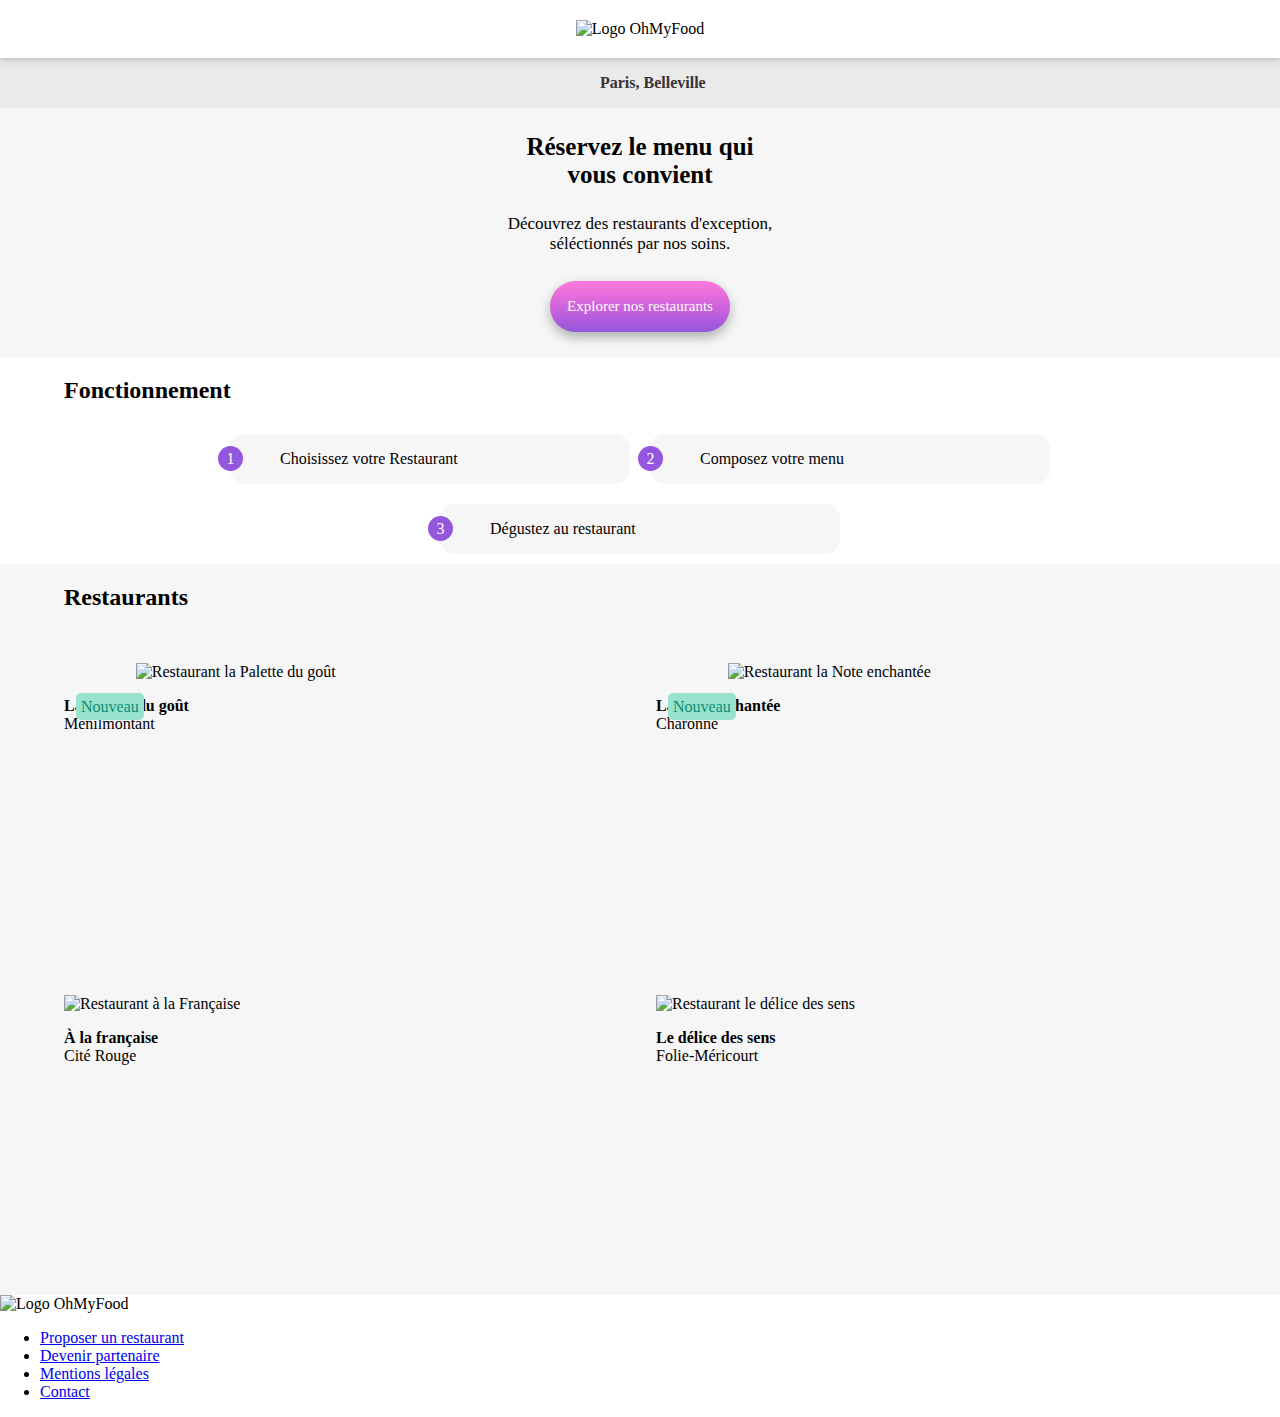
==== index.html @ 85b04865 "changed the hierarchy of the functioning and restaurants sections / changed the directions of the "s" ====
<!DOCTYPE html>
<html lang="en">
<head>
    <meta charset="UTF-8">
    <meta http-equiv="X-UA-Compatible" content="IE=edge">
    <meta name="viewport" content="width=device-width, initial-scale=1.0">
    <link rel="stylesheet" href="css/style.min.css">
    <script src="https://kit.fontawesome.com/ed84f7e821.js" crossorigin="anonymous"></script>
    <title>Accueil - OhMyFood</title>
</head>

<body>
    
    <header>
        <img src="img\logo\ohmyfood@2x.svg" alt="Logo OhMyFood">
    </header>

    <main>
         
         <div class="location">
            <i class="fas fa-map-marker-alt"></i>
            <p>Paris, Belleville</p>
         </div>

         <div class="hero">
             <h3>Réservez le menu qui<br>vous convient</h3>
             <p>Découvrez des restaurants d'exception,<br>séléctionnés par nos soins.</p>
             <button type="submit" href="#restaurants">Explorer nos restaurants</button>
         </div>

         <div class="functioning">

             <h2>Fonctionnement</h2>

             <div class="step">
                 <span class="step__number">1</span>
                 <i class="fas fa-mobile-alt"></i>
                 <p>Choisissez votre Restaurant</p>
             </div>

             <div class="step">
                 <span class="step__number">2</span>
                <i class="fas fa-list-ul"></i>
                <p>Composez votre menu</p>
             </div>

             <div class="step">
                 <span class="step__number">3</span>
                 <i class="fas fa-store"></i>
                 <p>Dégustez au restaurant</p>
             </div>

         </div>

         <div id="restaurants">

             <div class="list">
                 
                <h2>Restaurants</h2>

                <div class="card">
                    <span class="card__new">Nouveau</span>
                    <img src="img\restaurants\jay-wennington-N_Y88TWmGwA-unsplash.jpg" alt="Restaurant la Palette du goût">
                    
                    <div class="card__info">
                        <p><strong>La palette du goût</strong><br>Ménilmontant</p>
                        <i class="fas fa-heart"></i>
                    </div>
                </div>

                <div class="card">
                    <span class="card__new">Nouveau</span>
                    <img src="img\restaurants\stil-u2Lp8tXIcjw-unsplash.jpg" alt="Restaurant la Note enchantée">
                    <div class="card__info">
                        <p><strong>La note enchantée</strong><br>Charonne</p>
                        <i class="fas fa-heart"></i>
                    </div>
                </div>

                <div class="card">
                    <img src="img\restaurants\toa-heftiba-DQKerTsQwi0-unsplash.jpg" alt="Restaurant à la Française">
                    <div class="card__info">
                        <p><strong>À la française</strong><br>Cité Rouge</p>
                        <i class="fas fa-heart"></i>
                    </div>
                </div>

                <div class="card">
                    <img src="img\restaurants\louis-hansel-shotsoflouis-qNBGVyOCY8Q-unsplash.jpg" alt="Restaurant le délice des sens">
                    <div class="card__info">
                        <p><strong>Le délice des sens</strong><br>Folie-Méricourt</p>
                        <i class="fas fa-heart"></i>
                    </div>
                </div>

             </div>
         </div>

    </main>

    <footer>

        <img src="img\logo\ohmyfood@2x.svg" alt="Logo OhMyFood">
        
        <ul>
            <li><a href="#">Proposer un restaurant</a></li>
            <li><a href="#">Devenir partenaire</a></li>
            <li><a href="#">Mentions légales</a></li>
            <li><a href="#">Contact</a></li>
        </ul>

    </footer>

</body>

</html>
---- css/style.min.css ----
@font-face{font-family:roboto;src:url(fonts/roboto/Roboto-Medium.ttf)}body{margin:0}header{display:flex;align-items:center;justify-content:center;position:relative;padding:20px 0px;box-shadow:0 0 0.5rem rgba(0,0,0,0.3)}main{display:flex;flex-direction:column;align-items:center}.location{width:100%;display:flex;align-items:center;justify-content:center;color:#353535;background:#EAEAEA;font-weight:600}.location i{padding:0.8rem}.hero{width:100%;display:flex;align-items:center;justify-content:center;flex-direction:column;background:#F6F6F6}.hero h3{font-size:25px;text-align:center}.hero p{text-align:center;margin-top:0;font-size:17px}.hero button{color:white;background-image:linear-gradient(to top, #9356dc, #b35cdc, #cf64dc, #e86edb, #ff79da);border:none;padding:17px;margin:10px 0 25px 0;border-radius:50px;font-size:15px;font-family:roboto;box-shadow:0 5px 0.7rem rgba(0,0,0,0.3)}.functioning{display:flex;align-items:center;justify-content:center;flex-direction:row;flex-wrap:wrap;width:90%;max-width:1440px}.functioning h2{align-self:flex-start;width:100%}.step{position:relative;display:flex;align-items:center;background:#F6F6F6;width:90%;max-width:400px;border-radius:15px;margin:10px}.step__number{display:flex;align-items:center;justify-content:center;color:white;height:25px;width:25px;border-radius:50px;background:#9356dc;position:absolute;left:-.75rem}.step i{color:grey;padding:25px}#restaurants{display:flex;align-items:center;justify-content:center;flex-direction:column;background:#F6F6F6;width:100%}#restaurants h2{grid-column:1 / -1;align-self:flex-start}.list{display:grid;width:90%;max-width:1440px;grid-template-columns:1fr 1fr;row-gap:2rem;column-gap:2rem}.card{height:300px;width:100%}.card__new{align-self:flex-end;position:relative;top:35px;right:-.75rem;background:#99e2d0;color:#0C8E6F;padding:5px;border-radius:5px}.card img{width:100%;height:70%;object-fit:cover}
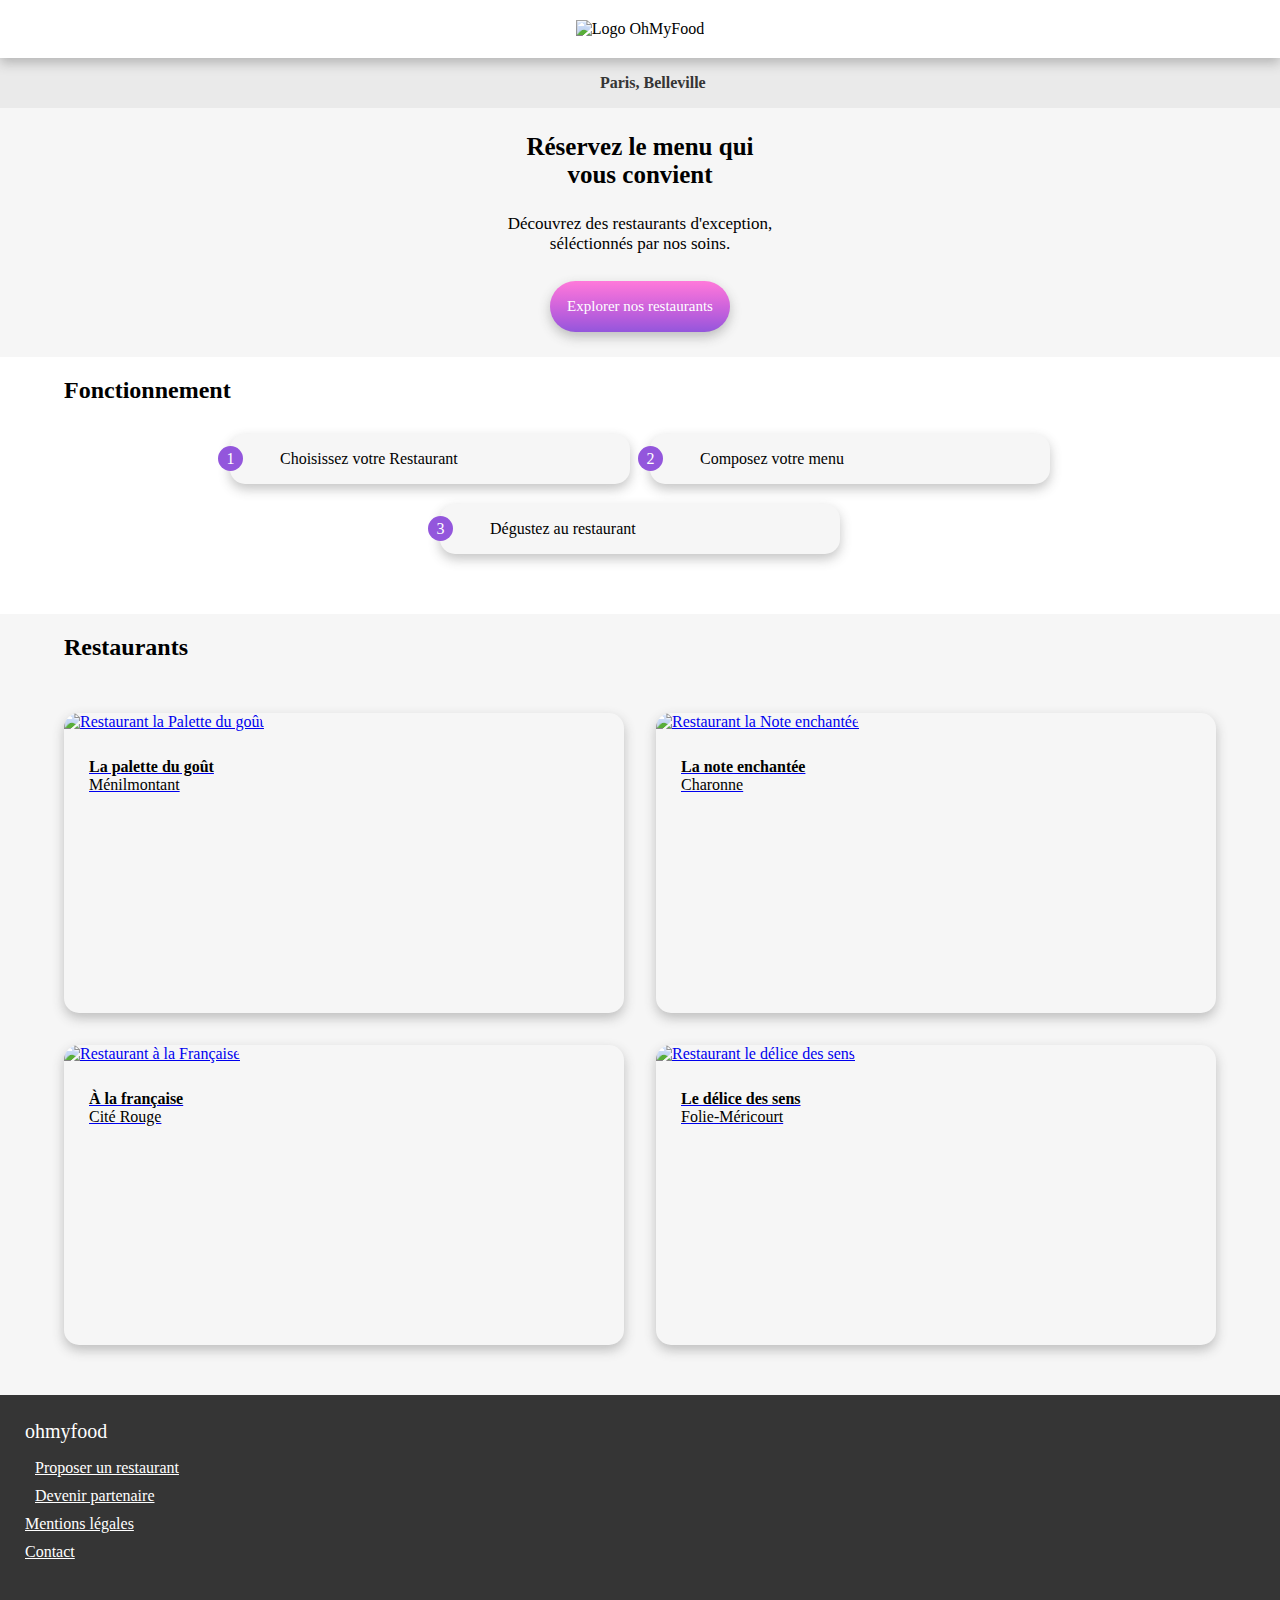
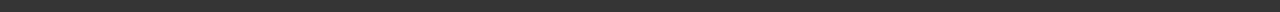
==== commit 0ae63ccf: "created the html structure for the restaurant pages and added their meal names & prices" ====
--- a/index.html
+++ b/index.html
@@ -1,10 +1,11 @@
 <!DOCTYPE html>
-<html lang="en">
+<html lang="fr">
 <head>
     <meta charset="UTF-8">
     <meta http-equiv="X-UA-Compatible" content="IE=edge">
     <meta name="viewport" content="width=device-width, initial-scale=1.0">
     <link rel="stylesheet" href="css/style.min.css">
+    <link rel="stylesheet" href="css/queries_768x0.min.css">
     <script src="https://kit.fontawesome.com/ed84f7e821.js" crossorigin="anonymous"></script>
     <title>Accueil - OhMyFood</title>
 </head>
@@ -23,14 +24,14 @@
          </div>
 
          <div class="hero">
-             <h3>Réservez le menu qui<br>vous convient</h3>
-             <p>Découvrez des restaurants d'exception,<br>séléctionnés par nos soins.</p>
+             <h3 class="hero__title">Réservez le menu qui<br>vous convient</h3>
+             <p class="hero__text">Découvrez des restaurants d'exception,<br>séléctionnés par nos soins.</p>
              <button type="submit" href="#restaurants">Explorer nos restaurants</button>
          </div>
 
          <div class="functioning">
 
-             <h2>Fonctionnement</h2>
+             <h2 class="functioning__title">Fonctionnement</h2>
 
              <div class="step">
                  <span class="step__number">1</span>
@@ -56,41 +57,49 @@
 
              <div class="list">
                  
-                <h2>Restaurants</h2>
+                <h2 class="list__title">Restaurants</h2>
 
                 <div class="card">
-                    <span class="card__new">Nouveau</span>
-                    <img src="img\restaurants\jay-wennington-N_Y88TWmGwA-unsplash.jpg" alt="Restaurant la Palette du goût">
-                    
-                    <div class="card__info">
-                        <p><strong>La palette du goût</strong><br>Ménilmontant</p>
-                        <i class="fas fa-heart"></i>
-                    </div>
+                    <a href="/restaurant_1.html">
+                        <!-- <span class="card__new">Nouveau</span> -->
+                        <img src="img\restaurants\jay-wennington-N_Y88TWmGwA-unsplash.jpg" alt="Restaurant la Palette du goût">
+                        
+                        <div class="card__info">
+                            <p><strong>La palette du goût</strong><br>Ménilmontant</p>
+                            <i class="far fa-heart"></i>
+                        </div>
+                    </a>
                 </div>
 
                 <div class="card">
-                    <span class="card__new">Nouveau</span>
-                    <img src="img\restaurants\stil-u2Lp8tXIcjw-unsplash.jpg" alt="Restaurant la Note enchantée">
-                    <div class="card__info">
-                        <p><strong>La note enchantée</strong><br>Charonne</p>
-                        <i class="fas fa-heart"></i>
-                    </div>
+                    <a href="/restaurant_2.html">
+                        <!-- <span class="card__new">Nouveau</span> -->
+                        <img src="img\restaurants\stil-u2Lp8tXIcjw-unsplash.jpg" alt="Restaurant la Note enchantée">
+                        <div class="card__info">
+                            <p><strong>La note enchantée</strong><br>Charonne</p>
+                            <i class="far fa-heart"></i>
+                        </div>
+                    </a>
                 </div>
 
                 <div class="card">
-                    <img src="img\restaurants\toa-heftiba-DQKerTsQwi0-unsplash.jpg" alt="Restaurant à la Française">
-                    <div class="card__info">
-                        <p><strong>À la française</strong><br>Cité Rouge</p>
-                        <i class="fas fa-heart"></i>
-                    </div>
+                    <a href="/restaurant_3.html">
+                        <img src="img\restaurants\toa-heftiba-DQKerTsQwi0-unsplash.jpg" alt="Restaurant à la Française">
+                        <div class="card__info">
+                            <p><strong>À la française</strong><br>Cité Rouge</p>
+                            <i class="far fa-heart"></i>
+                        </div>
+                    </a>
                 </div>
 
                 <div class="card">
-                    <img src="img\restaurants\louis-hansel-shotsoflouis-qNBGVyOCY8Q-unsplash.jpg" alt="Restaurant le délice des sens">
-                    <div class="card__info">
-                        <p><strong>Le délice des sens</strong><br>Folie-Méricourt</p>
-                        <i class="fas fa-heart"></i>
-                    </div>
+                    <a href="/restaurant_4.html">
+                        <img src="img\restaurants\louis-hansel-shotsoflouis-qNBGVyOCY8Q-unsplash.jpg" alt="Restaurant le délice des sens">
+                        <div class="card__info">
+                            <p><strong>Le délice des sens</strong><br>Folie-Méricourt</p>
+                            <i class="far fa-heart"></i>
+                        </div>
+                    </a>
                 </div>
 
              </div>
@@ -100,11 +109,11 @@
 
     <footer>
 
-        <img src="img\logo\ohmyfood@2x.svg" alt="Logo OhMyFood">
+        <span>ohmyfood</span>
         
         <ul>
-            <li><a href="#">Proposer un restaurant</a></li>
-            <li><a href="#">Devenir partenaire</a></li>
+            <li><a href="#"> <i class="fas fa-utensils"></i> Proposer un restaurant</a></li>
+            <li><a href="#"> <i class="fas fa-hands-helping"></i> Devenir partenaire</a></li>
             <li><a href="#">Mentions légales</a></li>
             <li><a href="#">Contact</a></li>
         </ul>
--- a/css/style.min.css
+++ b/css/style.min.css
@@ -1 +1 @@
-@font-face{font-family:roboto;src:url(fonts/roboto/Roboto-Medium.ttf)}body{margin:0}header{display:flex;align-items:center;justify-content:center;position:relative;padding:20px 0px;box-shadow:0 0 0.5rem rgba(0,0,0,0.3)}main{display:flex;flex-direction:column;align-items:center}.location{width:100%;display:flex;align-items:center;justify-content:center;color:#353535;background:#EAEAEA;font-weight:600}.location i{padding:0.8rem}.hero{width:100%;display:flex;align-items:center;justify-content:center;flex-direction:column;background:#F6F6F6}.hero h3{font-size:25px;text-align:center}.hero p{text-align:center;margin-top:0;font-size:17px}.hero button{color:white;background-image:linear-gradient(to top, #9356dc, #b35cdc, #cf64dc, #e86edb, #ff79da);border:none;padding:17px;margin:10px 0 25px 0;border-radius:50px;font-size:15px;font-family:roboto;box-shadow:0 5px 0.7rem rgba(0,0,0,0.3)}.functioning{display:flex;align-items:center;justify-content:center;flex-direction:row;flex-wrap:wrap;width:90%;max-width:1440px}.functioning h2{align-self:flex-start;width:100%}.step{position:relative;display:flex;align-items:center;background:#F6F6F6;width:90%;max-width:400px;border-radius:15px;margin:10px}.step__number{display:flex;align-items:center;justify-content:center;color:white;height:25px;width:25px;border-radius:50px;background:#9356dc;position:absolute;left:-.75rem}.step i{color:grey;padding:25px}#restaurants{display:flex;align-items:center;justify-content:center;flex-direction:column;background:#F6F6F6;width:100%}#restaurants h2{grid-column:1 / -1;align-self:flex-start}.list{display:grid;width:90%;max-width:1440px;grid-template-columns:1fr 1fr;row-gap:2rem;column-gap:2rem}.card{height:300px;width:100%}.card__new{align-self:flex-end;position:relative;top:35px;right:-.75rem;background:#99e2d0;color:#0C8E6F;padding:5px;border-radius:5px}.card img{width:100%;height:70%;object-fit:cover}
+@font-face{font-family:roboto;src:url(fonts/roboto/Roboto-Medium.ttf)}@font-face{font-family:Shrikhand;src:url(/fonts/Shrikhand-Regular.ttf)}body{margin:0;font-family:roboto}header{display:flex;align-items:center;justify-content:center;position:relative;padding:20px 0px;box-shadow:0 5px 0.7rem rgba(59,59,59,0.3)}main{display:flex;flex-direction:column;align-items:center}button{color:white;background-image:linear-gradient(to top, #9356dc, #b35cdc, #cf64dc, #e86edb, #ff79da);border:none;padding:17px;margin:10px 0 25px 0;border-radius:50px;font-size:15px;font-family:roboto;box-shadow:0 5px 0.7rem rgba(59,59,59,0.3)}.location{width:100%;display:flex;align-items:center;justify-content:center;color:#353535;background:#EAEAEA;font-weight:600}.location i{padding:0.8rem}.hero{width:100%;display:flex;align-items:center;justify-content:center;flex-direction:column;background:#F6F6F6}.hero__title{font-size:25px;text-align:center}.hero__text{text-align:center;margin-top:0;font-size:17px}.functioning{display:flex;align-items:center;justify-content:center;flex-direction:row;flex-wrap:wrap;width:90%;max-width:1440px;padding-bottom:50px}.functioning__title{align-self:flex-start;width:100%}.step{box-shadow:0 5px 0.7rem rgba(59,59,59,0.3);position:relative;display:flex;align-items:center;background:#F6F6F6;width:90%;max-width:400px;border-radius:15px;margin:10px}.step__number{display:flex;align-items:center;justify-content:center;color:white;height:25px;width:25px;border-radius:50px;background:#9356dc;position:absolute;left:-.75rem}.step i{color:grey;padding:25px}#restaurants{display:flex;align-items:center;justify-content:center;flex-direction:column;background:#F6F6F6;width:100%;padding-bottom:50px}.list{display:grid;width:90%;max-width:1440px;grid-template-columns:1fr 1fr;row-gap:2rem;column-gap:2rem}.list__title{grid-column:1 / -1;align-self:flex-start}.card{border-radius:15px;box-shadow:0 5px 0.7rem rgba(59,59,59,0.3);height:300px;width:100%}.card__new{align-self:flex-end;float:top;position:absolute;top:35px;background:#99e2d0;color:#0C8E6F;padding:5px;border-radius:5px}.card img{align-self:flex-start;border-radius:15px 15px 0 0;width:100%;height:70%;object-fit:cover}.card__info{color:black;padding:0 25px;display:flex;align-items:center;justify-content:center;justify-content:space-between;height:30%}.card__info i{font-size:25px}.card__info i:hover{background:#9356dc}footer{color:white;background:#353535;padding:25px}footer span{font-family:Shrikhand;font-size:20px}footer ul{list-style:none;padding:0}footer ul a{color:white;display:inline-block;margin-bottom:10px}footer ul a i{margin-right:10px}
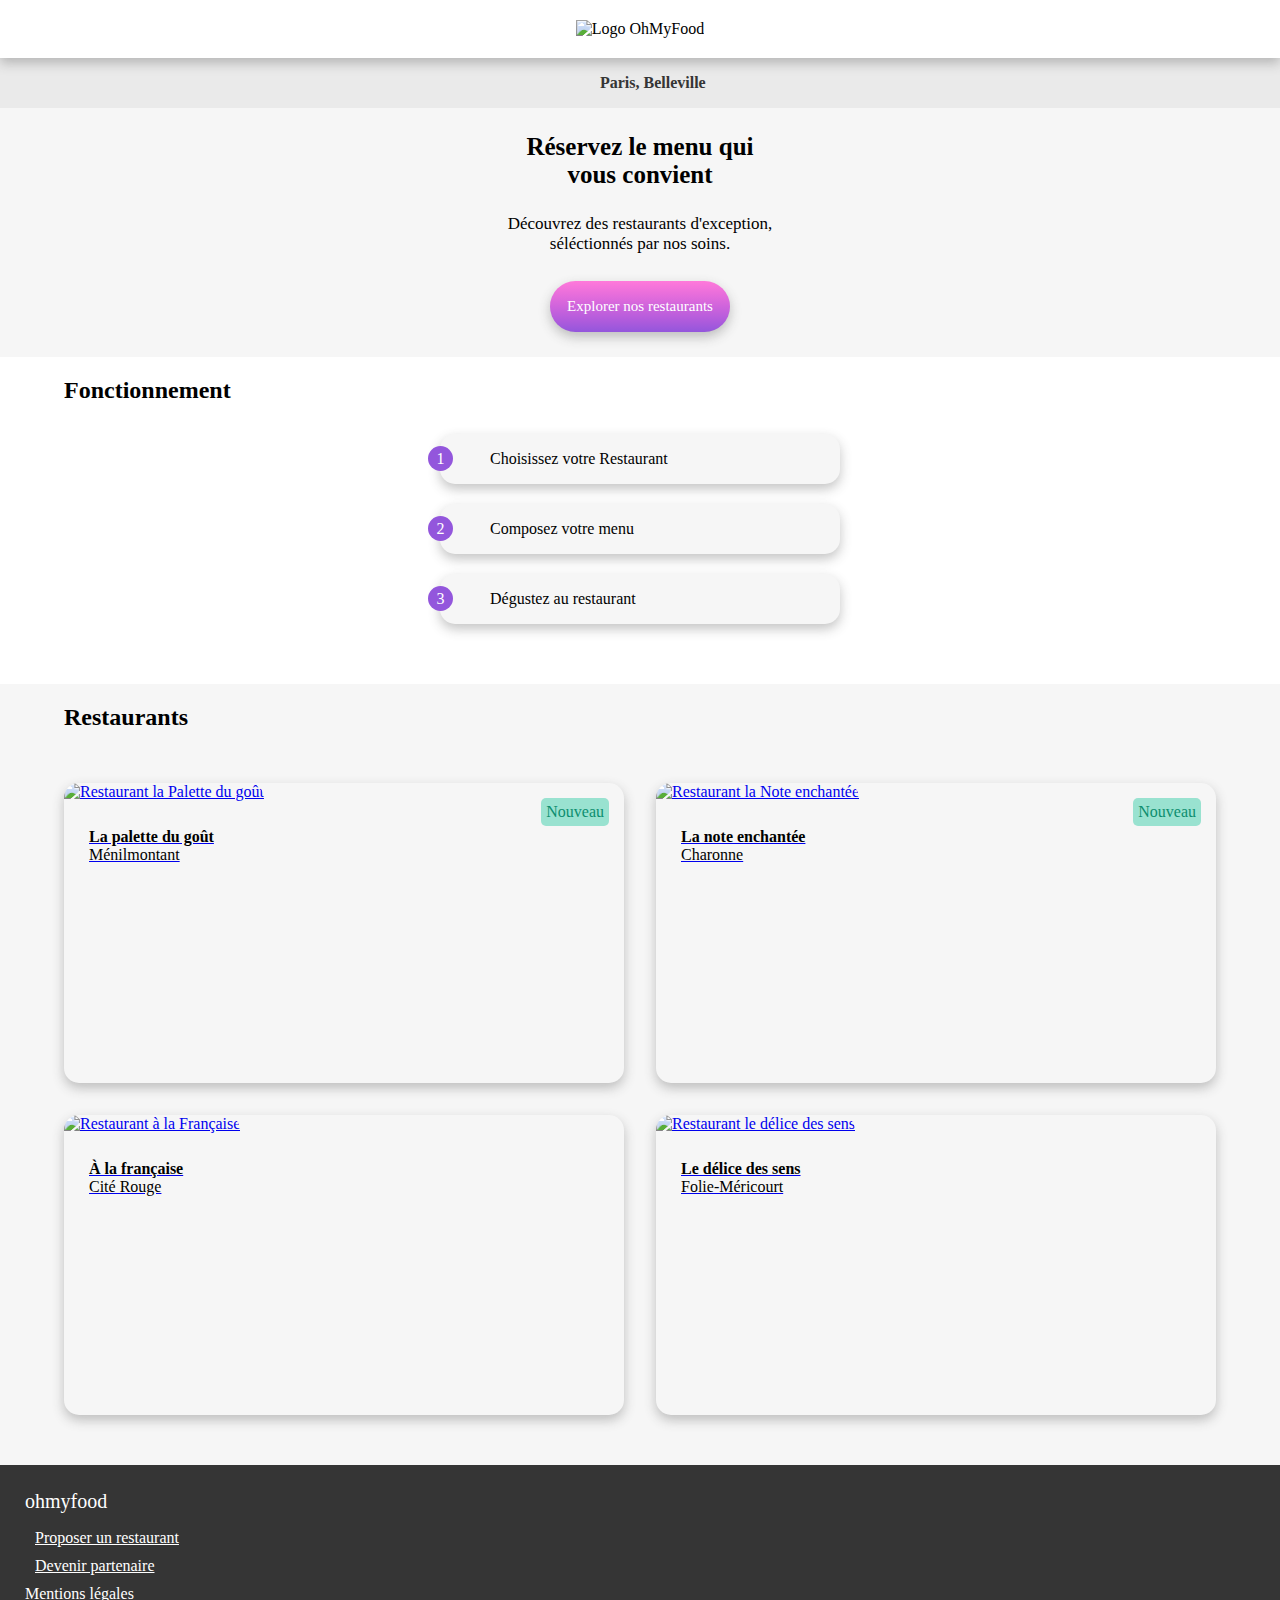
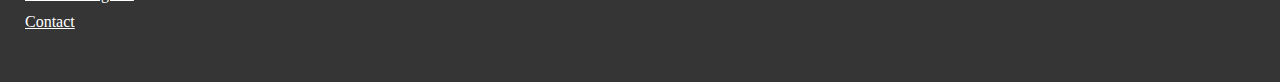
==== commit 16b51412: "added "new" labels to the restaurant cards, modified the steps of the functionning section" ====
--- a/index.html
+++ b/index.html
@@ -5,6 +5,7 @@
     <meta http-equiv="X-UA-Compatible" content="IE=edge">
     <meta name="viewport" content="width=device-width, initial-scale=1.0">
     <link rel="stylesheet" href="css/style.min.css">
+    <link rel="stylesheet" href="css/queries_1330x769.min.css">
     <link rel="stylesheet" href="css/queries_768x0.min.css">
     <script src="https://kit.fontawesome.com/ed84f7e821.js" crossorigin="anonymous"></script>
     <title>Accueil - OhMyFood</title>
@@ -33,24 +34,28 @@
 
              <h2 class="functioning__title">Fonctionnement</h2>
 
-             <div class="step">
-                 <span class="step__number">1</span>
-                 <i class="fas fa-mobile-alt"></i>
-                 <p>Choisissez votre Restaurant</p>
-             </div>
+             <div class="steps">
+             
+                <div class="step">
+                    <span class="step__number">1</span>
+                    <i class="fas fa-mobile-alt"></i>
+                    <p>Choisissez votre Restaurant</p>
+                </div>
 
-             <div class="step">
-                 <span class="step__number">2</span>
-                <i class="fas fa-list-ul"></i>
-                <p>Composez votre menu</p>
-             </div>
+                <div class="step">
+                    <span class="step__number">2</span>
+                    <i class="fas fa-list-ul"></i>
+                    <p>Composez votre menu</p>
+                </div>
 
-             <div class="step">
-                 <span class="step__number">3</span>
-                 <i class="fas fa-store"></i>
-                 <p>Dégustez au restaurant</p>
-             </div>
+                <div class="step">
+                    <span class="step__number">3</span>
+                    <i class="fas fa-store"></i>
+                    <p>Dégustez au restaurant</p>
+                </div>
 
+            </div>
+            
          </div>
 
          <div id="restaurants">
@@ -60,10 +65,9 @@
                 <h2 class="list__title">Restaurants</h2>
 
                 <div class="card">
-                    <a href="/restaurant_1.html">
-                        <!-- <span class="card__new">Nouveau</span> -->
+                    <a href="restaurant_1.html">
+                        <span class="card__new">Nouveau</span>
                         <img src="img\restaurants\jay-wennington-N_Y88TWmGwA-unsplash.jpg" alt="Restaurant la Palette du goût">
-                        
                         <div class="card__info">
                             <p><strong>La palette du goût</strong><br>Ménilmontant</p>
                             <i class="far fa-heart"></i>
@@ -72,8 +76,8 @@
                 </div>
 
                 <div class="card">
-                    <a href="/restaurant_2.html">
-                        <!-- <span class="card__new">Nouveau</span> -->
+                    <a href="restaurant_2.html">
+                        <span class="card__new">Nouveau</span>
                         <img src="img\restaurants\stil-u2Lp8tXIcjw-unsplash.jpg" alt="Restaurant la Note enchantée">
                         <div class="card__info">
                             <p><strong>La note enchantée</strong><br>Charonne</p>
@@ -83,7 +87,7 @@
                 </div>
 
                 <div class="card">
-                    <a href="/restaurant_3.html">
+                    <a href="restaurant_3.html">
                         <img src="img\restaurants\toa-heftiba-DQKerTsQwi0-unsplash.jpg" alt="Restaurant à la Française">
                         <div class="card__info">
                             <p><strong>À la française</strong><br>Cité Rouge</p>
@@ -93,7 +97,7 @@
                 </div>
 
                 <div class="card">
-                    <a href="/restaurant_4.html">
+                    <a href="restaurant_4.html">
                         <img src="img\restaurants\louis-hansel-shotsoflouis-qNBGVyOCY8Q-unsplash.jpg" alt="Restaurant le délice des sens">
                         <div class="card__info">
                             <p><strong>Le délice des sens</strong><br>Folie-Méricourt</p>
--- a/css/style.min.css
+++ b/css/style.min.css
@@ -1 +1 @@
-@font-face{font-family:roboto;src:url(fonts/roboto/Roboto-Medium.ttf)}@font-face{font-family:Shrikhand;src:url(/fonts/Shrikhand-Regular.ttf)}body{margin:0;font-family:roboto}header{display:flex;align-items:center;justify-content:center;position:relative;padding:20px 0px;box-shadow:0 5px 0.7rem rgba(59,59,59,0.3)}main{display:flex;flex-direction:column;align-items:center}button{color:white;background-image:linear-gradient(to top, #9356dc, #b35cdc, #cf64dc, #e86edb, #ff79da);border:none;padding:17px;margin:10px 0 25px 0;border-radius:50px;font-size:15px;font-family:roboto;box-shadow:0 5px 0.7rem rgba(59,59,59,0.3)}.location{width:100%;display:flex;align-items:center;justify-content:center;color:#353535;background:#EAEAEA;font-weight:600}.location i{padding:0.8rem}.hero{width:100%;display:flex;align-items:center;justify-content:center;flex-direction:column;background:#F6F6F6}.hero__title{font-size:25px;text-align:center}.hero__text{text-align:center;margin-top:0;font-size:17px}.functioning{display:flex;align-items:center;justify-content:center;flex-direction:row;flex-wrap:wrap;width:90%;max-width:1440px;padding-bottom:50px}.functioning__title{align-self:flex-start;width:100%}.step{box-shadow:0 5px 0.7rem rgba(59,59,59,0.3);position:relative;display:flex;align-items:center;background:#F6F6F6;width:90%;max-width:400px;border-radius:15px;margin:10px}.step__number{display:flex;align-items:center;justify-content:center;color:white;height:25px;width:25px;border-radius:50px;background:#9356dc;position:absolute;left:-.75rem}.step i{color:grey;padding:25px}#restaurants{display:flex;align-items:center;justify-content:center;flex-direction:column;background:#F6F6F6;width:100%;padding-bottom:50px}.list{display:grid;width:90%;max-width:1440px;grid-template-columns:1fr 1fr;row-gap:2rem;column-gap:2rem}.list__title{grid-column:1 / -1;align-self:flex-start}.card{border-radius:15px;box-shadow:0 5px 0.7rem rgba(59,59,59,0.3);height:300px;width:100%}.card__new{align-self:flex-end;float:top;position:absolute;top:35px;background:#99e2d0;color:#0C8E6F;padding:5px;border-radius:5px}.card img{align-self:flex-start;border-radius:15px 15px 0 0;width:100%;height:70%;object-fit:cover}.card__info{color:black;padding:0 25px;display:flex;align-items:center;justify-content:center;justify-content:space-between;height:30%}.card__info i{font-size:25px}.card__info i:hover{background:#9356dc}footer{color:white;background:#353535;padding:25px}footer span{font-family:Shrikhand;font-size:20px}footer ul{list-style:none;padding:0}footer ul a{color:white;display:inline-block;margin-bottom:10px}footer ul a i{margin-right:10px}
+@font-face{font-family:roboto;src:url(fonts/roboto/Roboto-Medium.ttf)}@font-face{font-family:Shrikhand;src:url(/fonts/Shrikhand-Regular.ttf)}body{margin:0;font-family:roboto}header{display:flex;align-items:center;justify-content:center;position:relative;padding:20px 0px;box-shadow:0 5px 0.7rem rgba(59,59,59,0.3)}.return_home_icon{color:black;font-size:larger;position:absolute;left:2rem}main{display:flex;flex-direction:column;align-items:center}button{color:white;background-image:linear-gradient(to top, #9356dc, #b35cdc, #cf64dc, #e86edb, #ff79da);border:none;padding:17px;margin:10px 0 25px 0;border-radius:50px;font-size:15px;font-family:roboto;box-shadow:0 5px 0.7rem rgba(59,59,59,0.3);cursor:pointer}.location{width:100%;display:flex;align-items:center;justify-content:center;color:#353535;background:#EAEAEA;font-weight:600}.location i{padding:0.8rem}.hero{width:100%;display:flex;align-items:center;justify-content:center;flex-direction:column;background:#F6F6F6}.hero__title{font-size:25px;text-align:center}.hero__text{text-align:center;margin-top:0;font-size:17px}.functioning{display:flex;align-items:center;justify-content:center;flex-direction:column;width:90%;max-width:1440px}.functioning__title{align-self:flex-start;max-width:100%}.steps{display:flex;align-items:center;justify-content:center;flex-direction:row;width:100%;padding-bottom:50px}.step{box-shadow:0 5px 0.7rem rgba(59,59,59,0.3);position:relative;display:flex;align-items:center;background:#F6F6F6;width:100%;max-width:400px;border-radius:15px;margin:10px}.step__number{display:flex;align-items:center;justify-content:center;color:white;height:25px;width:25px;border-radius:50px;background:#9356dc;position:absolute;left:-.75rem}.step i{color:grey;padding:25px}#restaurants{display:flex;align-items:center;justify-content:center;flex-direction:column;background:#F6F6F6;width:100%;padding-bottom:50px}.list{display:grid;width:90%;max-width:1440px;grid-template-columns:1fr 1fr;row-gap:2rem;column-gap:2rem}.list__title{grid-column:1 / -1;align-self:flex-start}.card{position:relative;border-radius:15px;box-shadow:0 5px 0.7rem rgba(59,59,59,0.3);height:300px;width:100%}.card__new{position:absolute;top:15px;right:15px;background:#99e2d0;color:#0C8E6F;padding:5px;border-radius:5px}.card img{align-self:flex-start;border-radius:15px 15px 0 0;width:100%;height:70%;object-fit:cover}.card__info{color:black;padding:0 25px;display:flex;align-items:center;justify-content:center;justify-content:space-between;height:30%}.card__info i{font-size:25px}.card__info i:hover{background:#9356dc}footer{color:white;background:#353535;padding:25px}footer span{font-family:Shrikhand;font-size:20px}footer ul{list-style:none;padding:0}footer ul a{color:white;display:inline-block;margin-bottom:10px}footer ul a i{margin-right:10px}.r_image{width:100%;max-height:32rem;object-fit:cover}.menu{width:100%;max-width:1440px;margin-top:-4rem;background:#F6F6F6;border-radius:50px 50px 0 0}.menu__title{display:flex;align-items:center;justify-content:space-between;padding:10px 30px;font-size:18px;font-family:Shrikhand}.menu__title i{font-size:30px}.menu__button{display:flex;align-items:center;justify-content:center;padding:50px}.sub{display:grid;grid-template-columns:repeat(3, 1fr)}.sub__submenu{overflow:hidden}.sub__submenu__title{display:flex;flex-direction:column;text-transform:uppercase;margin-left:25px}.sub__submenu__title::after{content:"";width:50px;height:4px;background-color:#99e2d0;position:relative;top:4px}.meal{box-shadow:0 5px 0.7rem rgba(59,59,59,0.3);border-radius:10px;display:flex;justify-content:space-between;padding:20px 25px;margin:25px;max-width:100%;background:white}.meal__name{white-space:nowrap;text-overflow:ellipsis;overflow:hidden}.meal__price{align-self:flex-end;font-weight:500}
--- a/css/queries_1330x769.min.css
+++ b/css/queries_1330x769.min.css
@@ -0,0 +1 @@
+@media screen and (max-width: 1330px){.sub{grid-template-columns:1fr}.steps{flex-direction:column}}
--- a/css/queries_768x0.min.css
+++ b/css/queries_768x0.min.css
@@ -0,0 +1 @@
+@media screen and (max-width: 768px){.list{grid-template-columns:1fr}.sub__submenu__title{margin-left:10px}.meal{margin:25px 10px}.menu__button{padding:15px}}
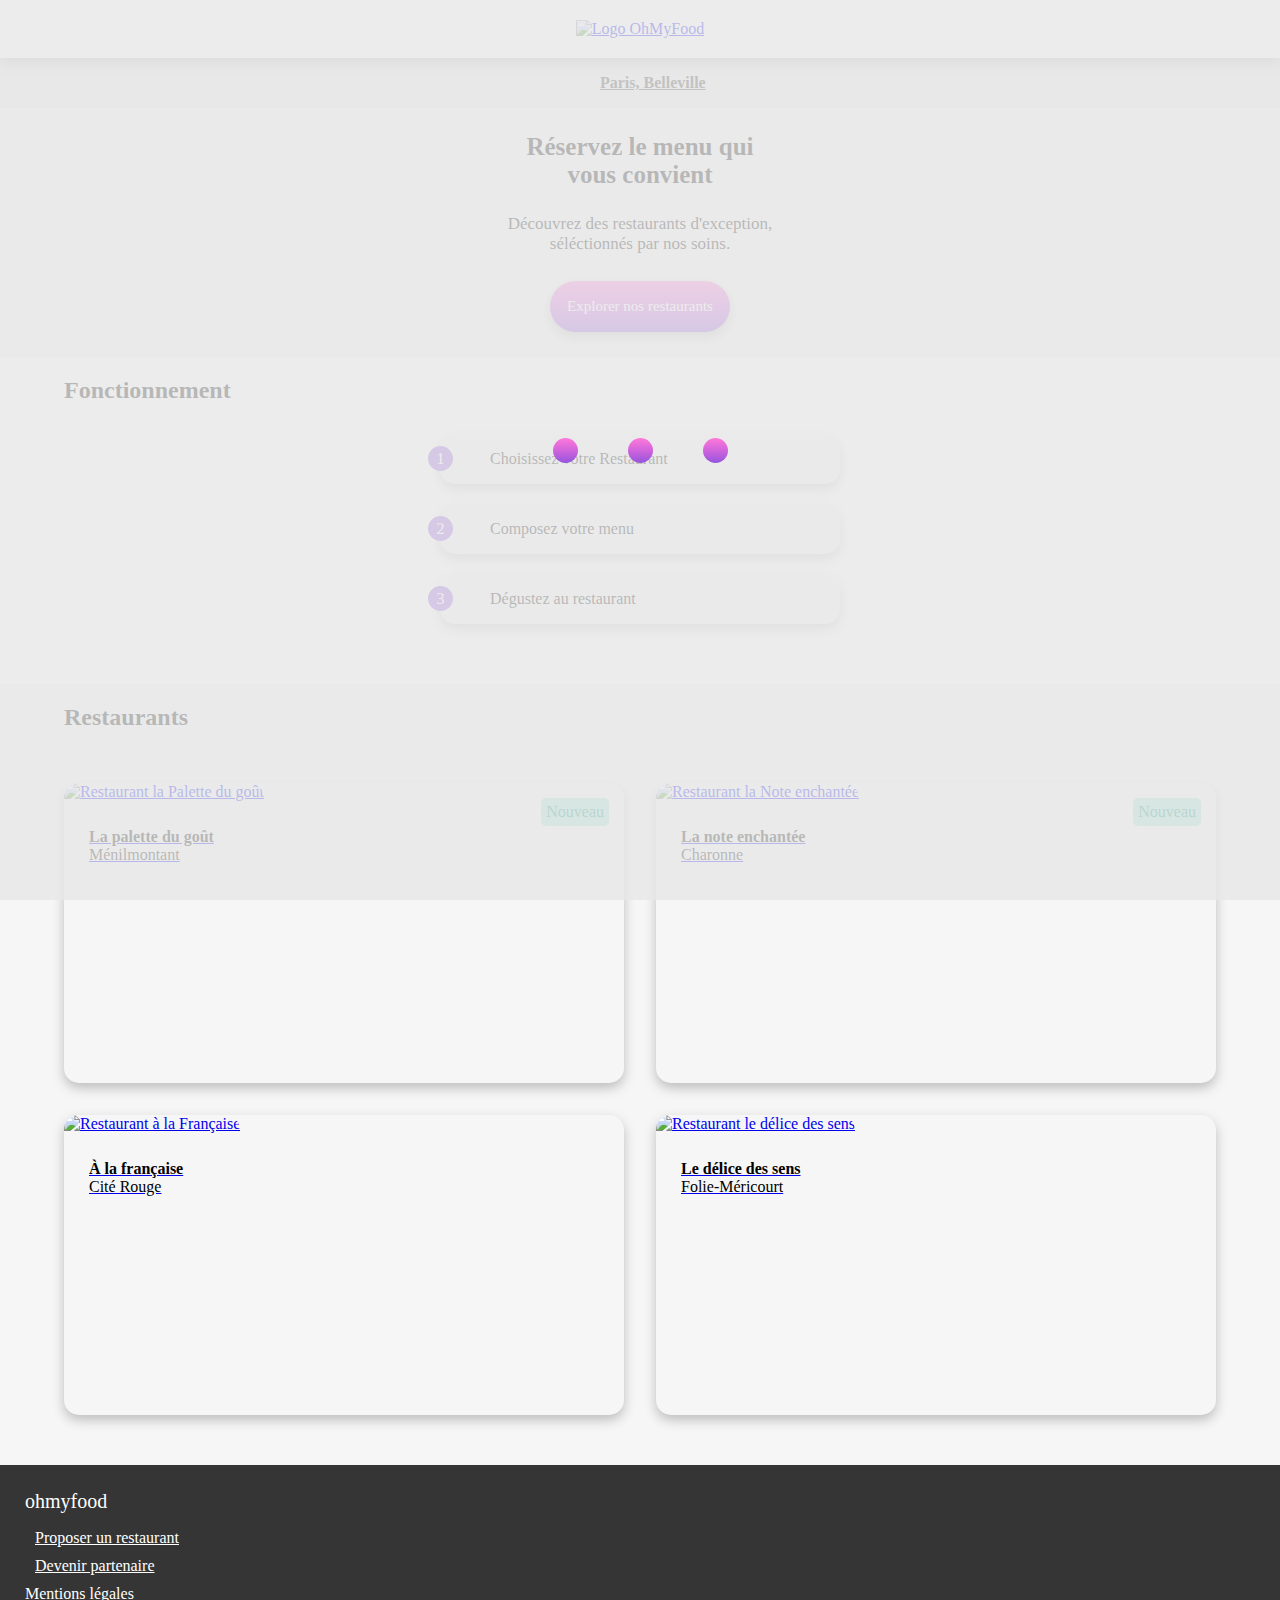
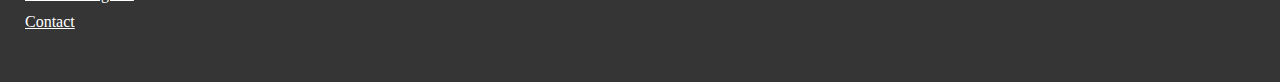
==== commit 395c5a8a: "did the loader animation" ====
--- a/index.html
+++ b/index.html
@@ -11,17 +11,25 @@
     <title>Accueil - OhMyFood</title>
 </head>
 
-<body>
+<body class="body_index">
     
+    <div class="loader">
+        <div class="loader__dot delay-0"></div>
+        <div class="loader__dot delay-3"></div>
+        <div class="loader__dot delay-6"></div>
+    </div>
     <header>
-        <img src="img\logo\ohmyfood@2x.svg" alt="Logo OhMyFood">
+        <a class="return_home_icon" href="index.html"> <i class="fas fa-arrow-left"></i> </a>
+        <a href="#"><img src="img\logo\ohmyfood@2x.svg" alt="Logo OhMyFood"></a>
     </header>
 
     <main>
          
          <div class="location">
-            <i class="fas fa-map-marker-alt"></i>
-            <p>Paris, Belleville</p>
+             <a href="#restaurants">
+                <i class="fas fa-map-marker-alt"></i>
+                <p>Paris, Belleville</p>
+            </a>
          </div>
 
          <div class="hero">
@@ -55,7 +63,7 @@
                 </div>
 
             </div>
-            
+
          </div>
 
          <div id="restaurants">
@@ -70,7 +78,9 @@
                         <img src="img\restaurants\jay-wennington-N_Y88TWmGwA-unsplash.jpg" alt="Restaurant la Palette du goût">
                         <div class="card__info">
                             <p><strong>La palette du goût</strong><br>Ménilmontant</p>
-                            <i class="far fa-heart"></i>
+                            <i class="far fa-heart heart_one"></i>
+                            <i class="fas fa-heart heart_two"></i>
+
                         </div>
                     </a>
                 </div>
@@ -81,7 +91,8 @@
                         <img src="img\restaurants\stil-u2Lp8tXIcjw-unsplash.jpg" alt="Restaurant la Note enchantée">
                         <div class="card__info">
                             <p><strong>La note enchantée</strong><br>Charonne</p>
-                            <i class="far fa-heart"></i>
+                            <i class="far fa-heart heart_one"></i>
+                            <i class="fas fa-heart heart_two"></i>
                         </div>
                     </a>
                 </div>
@@ -91,7 +102,8 @@
                         <img src="img\restaurants\toa-heftiba-DQKerTsQwi0-unsplash.jpg" alt="Restaurant à la Française">
                         <div class="card__info">
                             <p><strong>À la française</strong><br>Cité Rouge</p>
-                            <i class="far fa-heart"></i>
+                            <i class="far fa-heart heart_one"></i>
+                            <i class="fas fa-heart heart_two"></i>
                         </div>
                     </a>
                 </div>
@@ -101,7 +113,8 @@
                         <img src="img\restaurants\louis-hansel-shotsoflouis-qNBGVyOCY8Q-unsplash.jpg" alt="Restaurant le délice des sens">
                         <div class="card__info">
                             <p><strong>Le délice des sens</strong><br>Folie-Méricourt</p>
-                            <i class="far fa-heart"></i>
+                            <i class="far fa-heart heart_one"></i>
+                            <i class="fas fa-heart heart_two"></i>
                         </div>
                     </a>
                 </div>
@@ -113,14 +126,17 @@
 
     <footer>
 
-        <span>ohmyfood</span>
-        
-        <ul>
-            <li><a href="#"> <i class="fas fa-utensils"></i> Proposer un restaurant</a></li>
-            <li><a href="#"> <i class="fas fa-hands-helping"></i> Devenir partenaire</a></li>
-            <li><a href="#">Mentions légales</a></li>
-            <li><a href="#">Contact</a></li>
-        </ul>
+        <div class="footer_container">
+            
+            <span>ohmyfood</span>
+            
+            <ul>
+                <li><a href="#"> <i class="fas fa-utensils"></i> Proposer un restaurant</a></li>
+                <li><a href="#"> <i class="fas fa-hands-helping"></i> Devenir partenaire</a></li>
+                <li><a href="#">Mentions légales</a></li>
+                <li><a href="#">Contact</a></li>
+            </ul>
+        </div>
 
     </footer>
 
--- a/css/style.min.css
+++ b/css/style.min.css
@@ -1 +1 @@
-@font-face{font-family:roboto;src:url(fonts/roboto/Roboto-Medium.ttf)}@font-face{font-family:Shrikhand;src:url(/fonts/Shrikhand-Regular.ttf)}body{margin:0;font-family:roboto}header{display:flex;align-items:center;justify-content:center;position:relative;padding:20px 0px;box-shadow:0 5px 0.7rem rgba(59,59,59,0.3)}.return_home_icon{color:black;font-size:larger;position:absolute;left:2rem}main{display:flex;flex-direction:column;align-items:center}button{color:white;background-image:linear-gradient(to top, #9356dc, #b35cdc, #cf64dc, #e86edb, #ff79da);border:none;padding:17px;margin:10px 0 25px 0;border-radius:50px;font-size:15px;font-family:roboto;box-shadow:0 5px 0.7rem rgba(59,59,59,0.3);cursor:pointer}.location{width:100%;display:flex;align-items:center;justify-content:center;color:#353535;background:#EAEAEA;font-weight:600}.location i{padding:0.8rem}.hero{width:100%;display:flex;align-items:center;justify-content:center;flex-direction:column;background:#F6F6F6}.hero__title{font-size:25px;text-align:center}.hero__text{text-align:center;margin-top:0;font-size:17px}.functioning{display:flex;align-items:center;justify-content:center;flex-direction:column;width:90%;max-width:1440px}.functioning__title{align-self:flex-start;max-width:100%}.steps{display:flex;align-items:center;justify-content:center;flex-direction:row;width:100%;padding-bottom:50px}.step{box-shadow:0 5px 0.7rem rgba(59,59,59,0.3);position:relative;display:flex;align-items:center;background:#F6F6F6;width:100%;max-width:400px;border-radius:15px;margin:10px}.step__number{display:flex;align-items:center;justify-content:center;color:white;height:25px;width:25px;border-radius:50px;background:#9356dc;position:absolute;left:-.75rem}.step i{color:grey;padding:25px}#restaurants{display:flex;align-items:center;justify-content:center;flex-direction:column;background:#F6F6F6;width:100%;padding-bottom:50px}.list{display:grid;width:90%;max-width:1440px;grid-template-columns:1fr 1fr;row-gap:2rem;column-gap:2rem}.list__title{grid-column:1 / -1;align-self:flex-start}.card{position:relative;border-radius:15px;box-shadow:0 5px 0.7rem rgba(59,59,59,0.3);height:300px;width:100%}.card__new{position:absolute;top:15px;right:15px;background:#99e2d0;color:#0C8E6F;padding:5px;border-radius:5px}.card img{align-self:flex-start;border-radius:15px 15px 0 0;width:100%;height:70%;object-fit:cover}.card__info{color:black;padding:0 25px;display:flex;align-items:center;justify-content:center;justify-content:space-between;height:30%}.card__info i{font-size:25px}.card__info i:hover{background:#9356dc}footer{color:white;background:#353535;padding:25px}footer span{font-family:Shrikhand;font-size:20px}footer ul{list-style:none;padding:0}footer ul a{color:white;display:inline-block;margin-bottom:10px}footer ul a i{margin-right:10px}.r_image{width:100%;max-height:32rem;object-fit:cover}.menu{width:100%;max-width:1440px;margin-top:-4rem;background:#F6F6F6;border-radius:50px 50px 0 0}.menu__title{display:flex;align-items:center;justify-content:space-between;padding:10px 30px;font-size:18px;font-family:Shrikhand}.menu__title i{font-size:30px}.menu__button{display:flex;align-items:center;justify-content:center;padding:50px}.sub{display:grid;grid-template-columns:repeat(3, 1fr)}.sub__submenu{overflow:hidden}.sub__submenu__title{display:flex;flex-direction:column;text-transform:uppercase;margin-left:25px}.sub__submenu__title::after{content:"";width:50px;height:4px;background-color:#99e2d0;position:relative;top:4px}.meal{box-shadow:0 5px 0.7rem rgba(59,59,59,0.3);border-radius:10px;display:flex;justify-content:space-between;padding:20px 25px;margin:25px;max-width:100%;background:white}.meal__name{white-space:nowrap;text-overflow:ellipsis;overflow:hidden}.meal__price{align-self:flex-end;font-weight:500}
+@font-face{font-family:roboto;src:url(fonts/roboto/Roboto-Medium.ttf)}@font-face{font-family:Shrikhand;src:url(/fonts/Shrikhand-Regular.ttf)}@keyframes shadow-drop-2-center{0%{transform:translateZ(0);box-shadow:0 0 0 0 transparent}100%{transform:translateZ(50px);box-shadow:0 0 20px 0px rgba(0,0,0,0.35)}}@keyframes heart_two{0%{opacity:0}100%{opacity:1;transform:scale(1.1)}}@keyframes confirmation{0%{width:80px;margin-right:-80px}100%{width:80px;margin-right:-25px;visibility:visible}}@keyframes loading{0%{filter:opacity(1)}99%{filter:opacity(1)}100%{filter:opacity(0)}}@keyframes dots{50%{margin-bottom:100px}}.loader{z-index:1;background:rgba(231,231,231,0.794);animation:loading 2s forwards linear;width:100%;height:100%;position:absolute;display:flex;align-items:center;justify-content:center}.loader__dot{background-image:linear-gradient(to top, #9356dc, #b35cdc, #cf64dc, #e86edb, #ff79da);width:25px;height:25px;margin:25px;border-radius:100%;animation:dots 1s forwards ease-in-out infinite;animation-delay:1s}body{margin:0;font-family:roboto}header{display:flex;align-items:center;justify-content:center;position:relative;padding:20px 0px;box-shadow:0 5px 0.7rem rgba(59,59,59,0.3)}.return_home_icon{color:black;font-size:larger;position:absolute;left:2rem}main{display:flex;flex-direction:column;align-items:center}button{color:white;background-image:linear-gradient(to top, #9356dc, #b35cdc, #cf64dc, #e86edb, #ff79da);border:none;padding:17px;margin:10px 0 25px 0;border-radius:50px;font-size:15px;font-family:roboto;box-shadow:0 5px 0.7rem rgba(59,59,59,0.3);cursor:pointer}button:hover{animation:shadow-drop-2-center 200ms cubic-bezier(0.25, 0.46, 0.45, 0.94) both}.location{width:100%}.location a{display:flex;align-items:center;justify-content:center;color:#353535;background:#EAEAEA;font-weight:600}.location i{padding:0.8rem}.hero{width:100%;display:flex;align-items:center;justify-content:center;flex-direction:column;background:#F6F6F6}.hero__title{font-size:25px;text-align:center}.hero__text{text-align:center;margin-top:0;font-size:17px}.functioning{display:flex;align-items:center;justify-content:center;flex-direction:column;width:90%;max-width:1440px}.functioning__title{align-self:flex-start;max-width:100%}.steps{display:flex;align-items:center;justify-content:center;flex-direction:row;width:100%;padding-bottom:50px}.step{box-shadow:0 5px 0.7rem rgba(59,59,59,0.3);position:relative;display:flex;align-items:center;background:#F6F6F6;width:100%;max-width:400px;border-radius:15px;margin:10px}.step__number{display:flex;align-items:center;justify-content:center;color:white;height:25px;width:25px;border-radius:50px;background:#9356dc;position:absolute;left:-.75rem}.step i{color:grey;padding:25px}#restaurants{display:flex;align-items:center;justify-content:center;flex-direction:column;background:#F6F6F6;width:100%;padding-bottom:50px}.list{display:grid;width:90%;max-width:1440px;grid-template-columns:1fr 1fr;row-gap:2rem;column-gap:2rem}.list__title{grid-column:1 / -1;align-self:flex-start}.card{position:relative;border-radius:15px;box-shadow:0 5px 0.7rem rgba(59,59,59,0.3);height:300px;width:100%}.card__new{position:absolute;top:15px;right:15px;background:#99e2d0;color:#0C8E6F;padding:5px;border-radius:5px}.card img{align-self:flex-start;border-radius:15px 15px 0 0;width:100%;height:210px;object-fit:cover}.card__info{color:black;padding:0 25px;display:flex;align-items:center;justify-content:center;justify-content:space-between;height:90px}.card__info i{font-size:25px}.heart_two{background:-webkit-linear-gradient(#9356dc, #ff79da);-webkit-background-clip:text;-webkit-text-fill-color:transparent;position:absolute;right:25px;opacity:0}.heart_two:hover{animation:heart_two 250ms forwards linear}.ht{right:30px}footer{background:#353535;display:flex;align-items:center;justify-content:center}.footer_container{width:100%;max-width:1440px;color:white;padding:25px}.footer_container span{font-family:Shrikhand;font-size:20px}.footer_container ul{list-style:none;padding:0}.footer_container ul a{color:white;display:inline-block;margin-bottom:10px}.footer_container ul a i{margin-right:10px}.r_image{width:100%;max-height:32rem;object-fit:cover}.menu{width:100%;max-width:1440px;margin-top:-4rem;background:#F6F6F6;border-radius:50px 50px 0 0}.menu__title{position:relative;display:flex;align-items:center;justify-content:space-between;padding:10px 30px;font-size:18px;font-family:Shrikhand}.menu__title i{font-size:30px}.menu__button{display:flex;align-items:center;justify-content:center;padding:50px}.sub{display:grid;grid-template-columns:repeat(3, 1fr)}.sub__submenu{overflow:hidden}.sub__submenu__title{display:flex;flex-direction:column;text-transform:uppercase;margin-left:25px}.sub__submenu__title::after{content:"";width:50px;height:4px;background-color:#99e2d0;position:relative;top:4px}.meal{transform:scale(0);animation:appearence 600ms forwards ease-in-out;overflow:hidden;position:relative;box-shadow:0 5px 0.7rem rgba(59,59,59,0.3);border-radius:10px;display:flex;padding:20px 25px;margin:25px;max-width:100%;background:white}.meal__name{width:100%;white-space:nowrap;text-overflow:ellipsis;overflow:hidden}.meal__price{padding:0 20px;justify-self:flex-end;align-self:flex-end;font-weight:500}.meal__confirmation{visibility:hidden;margin:-20px 0;height:80px;width:0px;background:#99E2D0}.meal:hover>.meal__confirmation{animation:confirmation 350ms forwards ease-in-out}.delay-0{animation-delay:100ms}.delay-1{animation-delay:200ms}.delay-2{animation-delay:300ms}.delay-3{animation-delay:400ms}.delay-4{animation-delay:500ms}.delay-5{animation-delay:600ms}.delay-6{animation-delay:700ms}.delay-7{animation-delay:800ms}.delay-8{animation-delay:900ms}.delay-9{animation-delay:1000ms}@keyframes appearence{50%{transform:scale(1.05)}100%{transform:scale(1)}}
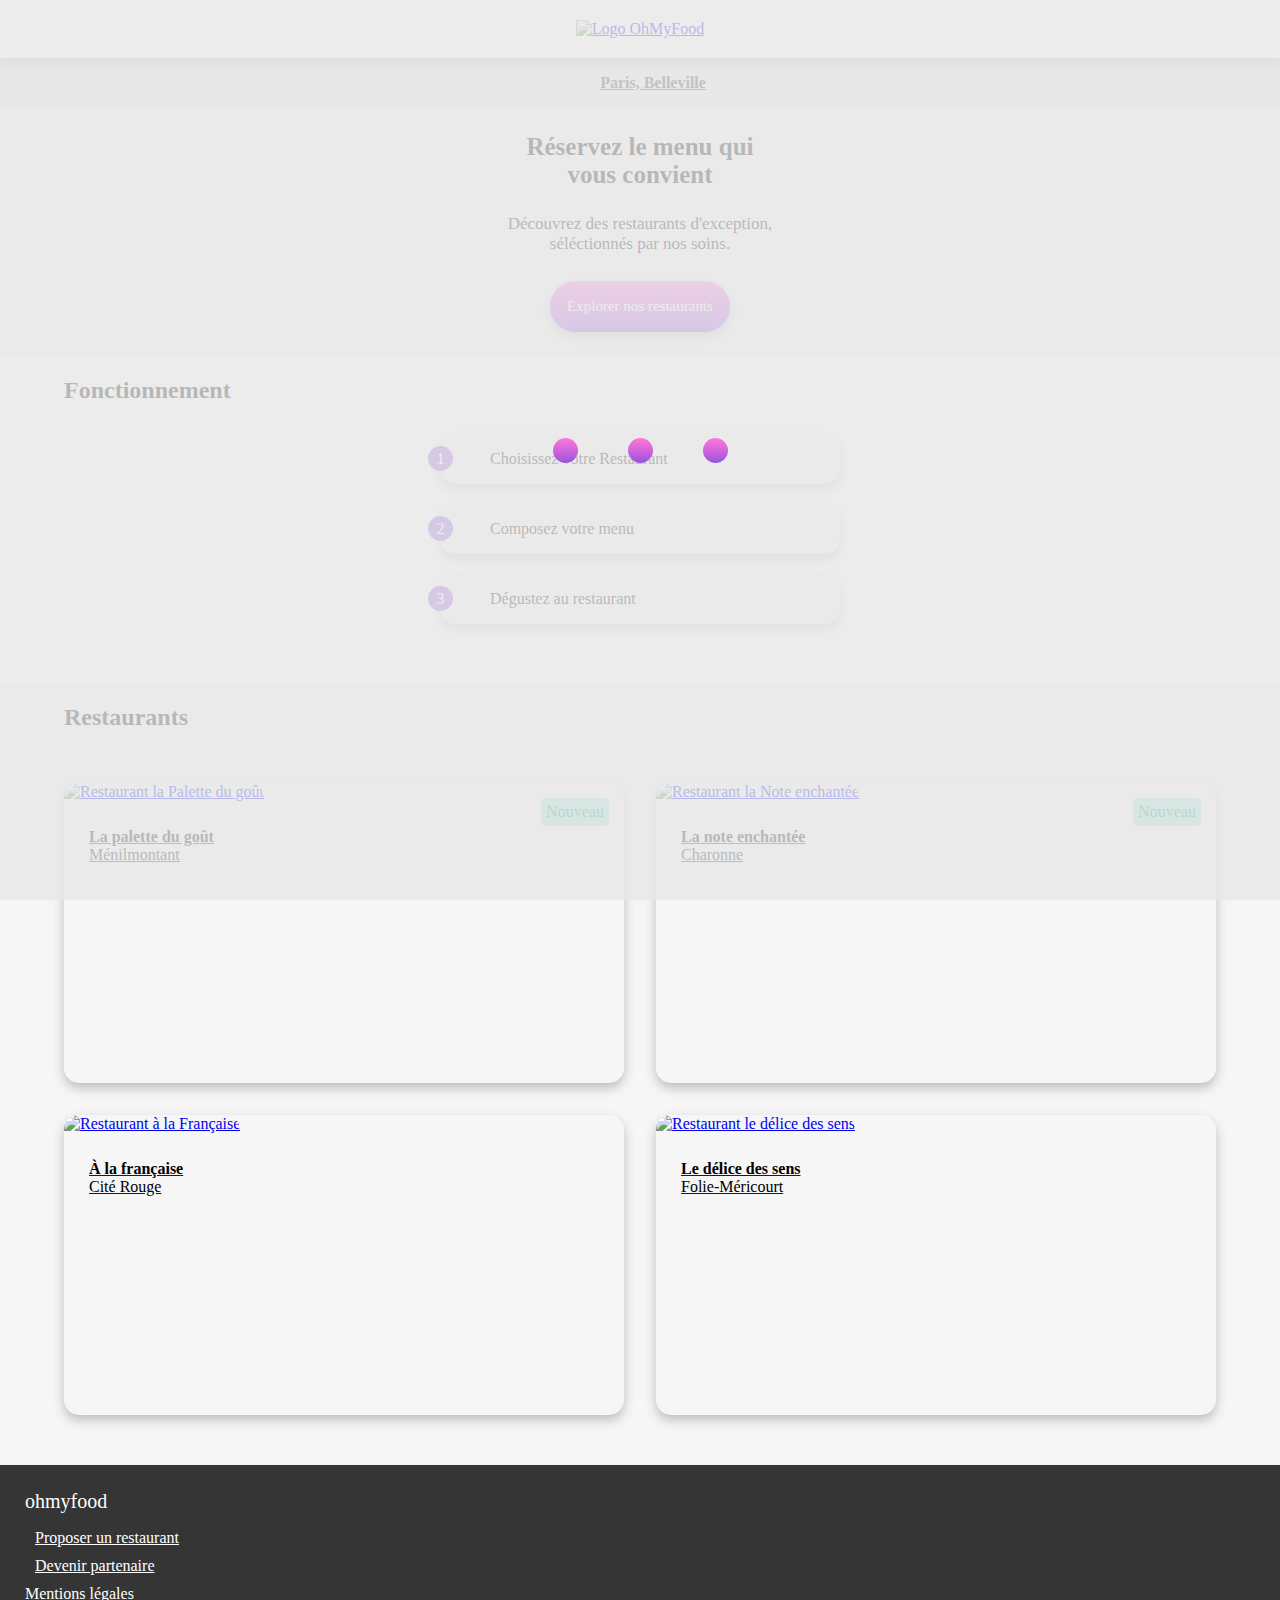
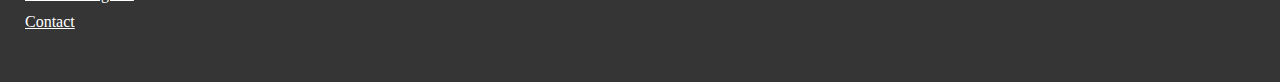
==== commit 8fc018df: "added mailto: to the contact button in the footer" ====
--- a/index.html
+++ b/index.html
@@ -18,12 +18,12 @@
         <div class="loader__dot delay-3"></div>
         <div class="loader__dot delay-6"></div>
     </div>
-    <header>
+    <header class="header_index">
         <a class="return_home_icon" href="index.html"> <i class="fas fa-arrow-left"></i> </a>
-        <a href="#"><img src="img\logo\ohmyfood@2x.svg" alt="Logo OhMyFood"></a>
+        <a href="#"><img src="img/logo/ohmyfood@2x.svg" alt="Logo OhMyFood"></a>
     </header>
 
-    <main>
+    <main class="main_index">
          
          <div class="location">
              <a href="#restaurants">
@@ -35,14 +35,14 @@
          <div class="hero">
              <h3 class="hero__title">Réservez le menu qui<br>vous convient</h3>
              <p class="hero__text">Découvrez des restaurants d'exception,<br>séléctionnés par nos soins.</p>
-             <button type="submit" href="#restaurants">Explorer nos restaurants</button>
+             <button type="submit">Explorer nos restaurants</button>
          </div>
 
          <div class="functioning">
 
              <h2 class="functioning__title">Fonctionnement</h2>
 
-             <div class="steps">
+             <div class="functioning__steps">
              
                 <div class="step">
                     <span class="step__number">1</span>
@@ -75,7 +75,7 @@
                 <div class="card">
                     <a href="restaurant_1.html">
                         <span class="card__new">Nouveau</span>
-                        <img src="img\restaurants\jay-wennington-N_Y88TWmGwA-unsplash.jpg" alt="Restaurant la Palette du goût">
+                        <img src="img/restaurants/jay-wennington-N_Y88TWmGwA-unsplash.jpg" alt="Restaurant la Palette du goût">
                         <div class="card__info">
                             <p><strong>La palette du goût</strong><br>Ménilmontant</p>
                             <i class="far fa-heart heart_one"></i>
@@ -88,7 +88,7 @@
                 <div class="card">
                     <a href="restaurant_2.html">
                         <span class="card__new">Nouveau</span>
-                        <img src="img\restaurants\stil-u2Lp8tXIcjw-unsplash.jpg" alt="Restaurant la Note enchantée">
+                        <img src="img/restaurants/stil-u2Lp8tXIcjw-unsplash.jpg" alt="Restaurant la Note enchantée">
                         <div class="card__info">
                             <p><strong>La note enchantée</strong><br>Charonne</p>
                             <i class="far fa-heart heart_one"></i>
@@ -99,7 +99,7 @@
 
                 <div class="card">
                     <a href="restaurant_3.html">
-                        <img src="img\restaurants\toa-heftiba-DQKerTsQwi0-unsplash.jpg" alt="Restaurant à la Française">
+                        <img src="img/restaurants/toa-heftiba-DQKerTsQwi0-unsplash.jpg" alt="Restaurant à la Française">
                         <div class="card__info">
                             <p><strong>À la française</strong><br>Cité Rouge</p>
                             <i class="far fa-heart heart_one"></i>
@@ -110,7 +110,7 @@
 
                 <div class="card">
                     <a href="restaurant_4.html">
-                        <img src="img\restaurants\louis-hansel-shotsoflouis-qNBGVyOCY8Q-unsplash.jpg" alt="Restaurant le délice des sens">
+                        <img src="img/restaurants/louis-hansel-shotsoflouis-qNBGVyOCY8Q-unsplash.jpg" alt="Restaurant le délice des sens">
                         <div class="card__info">
                             <p><strong>Le délice des sens</strong><br>Folie-Méricourt</p>
                             <i class="far fa-heart heart_one"></i>
@@ -134,7 +134,7 @@
                 <li><a href="#"> <i class="fas fa-utensils"></i> Proposer un restaurant</a></li>
                 <li><a href="#"> <i class="fas fa-hands-helping"></i> Devenir partenaire</a></li>
                 <li><a href="#">Mentions légales</a></li>
-                <li><a href="#">Contact</a></li>
+                <li><a href="mailto:lefebvremaxime00@gmail.com">Contact</a></li>
             </ul>
         </div>
 
--- a/css/style.min.css
+++ b/css/style.min.css
@@ -1 +1 @@
-@font-face{font-family:roboto;src:url(fonts/roboto/Roboto-Medium.ttf)}@font-face{font-family:Shrikhand;src:url(/fonts/Shrikhand-Regular.ttf)}@keyframes shadow-drop-2-center{0%{transform:translateZ(0);box-shadow:0 0 0 0 transparent}100%{transform:translateZ(50px);box-shadow:0 0 20px 0px rgba(0,0,0,0.35)}}@keyframes heart_two{0%{opacity:0}100%{opacity:1;transform:scale(1.1)}}@keyframes confirmation{0%{width:80px;margin-right:-80px}100%{width:80px;margin-right:-25px;visibility:visible}}@keyframes loading{0%{filter:opacity(1)}99%{filter:opacity(1)}100%{filter:opacity(0)}}@keyframes dots{50%{margin-bottom:100px}}.loader{z-index:1;background:rgba(231,231,231,0.794);animation:loading 2s forwards linear;width:100%;height:100%;position:absolute;display:flex;align-items:center;justify-content:center}.loader__dot{background-image:linear-gradient(to top, #9356dc, #b35cdc, #cf64dc, #e86edb, #ff79da);width:25px;height:25px;margin:25px;border-radius:100%;animation:dots 1s forwards ease-in-out infinite;animation-delay:1s}body{margin:0;font-family:roboto}header{display:flex;align-items:center;justify-content:center;position:relative;padding:20px 0px;box-shadow:0 5px 0.7rem rgba(59,59,59,0.3)}.return_home_icon{color:black;font-size:larger;position:absolute;left:2rem}main{display:flex;flex-direction:column;align-items:center}button{color:white;background-image:linear-gradient(to top, #9356dc, #b35cdc, #cf64dc, #e86edb, #ff79da);border:none;padding:17px;margin:10px 0 25px 0;border-radius:50px;font-size:15px;font-family:roboto;box-shadow:0 5px 0.7rem rgba(59,59,59,0.3);cursor:pointer}button:hover{animation:shadow-drop-2-center 200ms cubic-bezier(0.25, 0.46, 0.45, 0.94) both}.location{width:100%}.location a{display:flex;align-items:center;justify-content:center;color:#353535;background:#EAEAEA;font-weight:600}.location i{padding:0.8rem}.hero{width:100%;display:flex;align-items:center;justify-content:center;flex-direction:column;background:#F6F6F6}.hero__title{font-size:25px;text-align:center}.hero__text{text-align:center;margin-top:0;font-size:17px}.functioning{display:flex;align-items:center;justify-content:center;flex-direction:column;width:90%;max-width:1440px}.functioning__title{align-self:flex-start;max-width:100%}.steps{display:flex;align-items:center;justify-content:center;flex-direction:row;width:100%;padding-bottom:50px}.step{box-shadow:0 5px 0.7rem rgba(59,59,59,0.3);position:relative;display:flex;align-items:center;background:#F6F6F6;width:100%;max-width:400px;border-radius:15px;margin:10px}.step__number{display:flex;align-items:center;justify-content:center;color:white;height:25px;width:25px;border-radius:50px;background:#9356dc;position:absolute;left:-.75rem}.step i{color:grey;padding:25px}#restaurants{display:flex;align-items:center;justify-content:center;flex-direction:column;background:#F6F6F6;width:100%;padding-bottom:50px}.list{display:grid;width:90%;max-width:1440px;grid-template-columns:1fr 1fr;row-gap:2rem;column-gap:2rem}.list__title{grid-column:1 / -1;align-self:flex-start}.card{position:relative;border-radius:15px;box-shadow:0 5px 0.7rem rgba(59,59,59,0.3);height:300px;width:100%}.card__new{position:absolute;top:15px;right:15px;background:#99e2d0;color:#0C8E6F;padding:5px;border-radius:5px}.card img{align-self:flex-start;border-radius:15px 15px 0 0;width:100%;height:210px;object-fit:cover}.card__info{color:black;padding:0 25px;display:flex;align-items:center;justify-content:center;justify-content:space-between;height:90px}.card__info i{font-size:25px}.heart_two{background:-webkit-linear-gradient(#9356dc, #ff79da);-webkit-background-clip:text;-webkit-text-fill-color:transparent;position:absolute;right:25px;opacity:0}.heart_two:hover{animation:heart_two 250ms forwards linear}.ht{right:30px}footer{background:#353535;display:flex;align-items:center;justify-content:center}.footer_container{width:100%;max-width:1440px;color:white;padding:25px}.footer_container span{font-family:Shrikhand;font-size:20px}.footer_container ul{list-style:none;padding:0}.footer_container ul a{color:white;display:inline-block;margin-bottom:10px}.footer_container ul a i{margin-right:10px}.r_image{width:100%;max-height:32rem;object-fit:cover}.menu{width:100%;max-width:1440px;margin-top:-4rem;background:#F6F6F6;border-radius:50px 50px 0 0}.menu__title{position:relative;display:flex;align-items:center;justify-content:space-between;padding:10px 30px;font-size:18px;font-family:Shrikhand}.menu__title i{font-size:30px}.menu__button{display:flex;align-items:center;justify-content:center;padding:50px}.sub{display:grid;grid-template-columns:repeat(3, 1fr)}.sub__submenu{overflow:hidden}.sub__submenu__title{display:flex;flex-direction:column;text-transform:uppercase;margin-left:25px}.sub__submenu__title::after{content:"";width:50px;height:4px;background-color:#99e2d0;position:relative;top:4px}.meal{transform:scale(0);animation:appearence 600ms forwards ease-in-out;overflow:hidden;position:relative;box-shadow:0 5px 0.7rem rgba(59,59,59,0.3);border-radius:10px;display:flex;padding:20px 25px;margin:25px;max-width:100%;background:white}.meal__name{width:100%;white-space:nowrap;text-overflow:ellipsis;overflow:hidden}.meal__price{padding:0 20px;justify-self:flex-end;align-self:flex-end;font-weight:500}.meal__confirmation{visibility:hidden;margin:-20px 0;height:80px;width:0px;background:#99E2D0}.meal:hover>.meal__confirmation{animation:confirmation 350ms forwards ease-in-out}.delay-0{animation-delay:100ms}.delay-1{animation-delay:200ms}.delay-2{animation-delay:300ms}.delay-3{animation-delay:400ms}.delay-4{animation-delay:500ms}.delay-5{animation-delay:600ms}.delay-6{animation-delay:700ms}.delay-7{animation-delay:800ms}.delay-8{animation-delay:900ms}.delay-9{animation-delay:1000ms}@keyframes appearence{50%{transform:scale(1.05)}100%{transform:scale(1)}}
+@font-face{font-family:roboto;src:url(fonts/roboto/Roboto-Medium.ttf)}@font-face{font-family:Shrikhand;src:url(fonts/Shrikhand-Regular.ttf)}.loader{display:none;z-index:100;background:rgba(231,231,231,0.794);animation:loading 2s forwards linear;width:100%;height:100%;position:absolute;display:flex;align-items:center;justify-content:center}.loader__dot{background-image:linear-gradient(to top, #9356dc, #b35cdc, #cf64dc, #e86edb, #ff79da);width:25px;height:25px;margin:25px;border-radius:100%;animation:dots 1s forwards ease-in-out infinite;animation-delay:1s}@keyframes loading{0%{filter:opacity(1)}99%{filter:opacity(1)}100%{filter:opacity(0);display:none;z-index:0}}@keyframes dots{50%{margin-bottom:100px}}.body_index,.body_restaurant{margin:0;font-family:roboto}.header_index,.header_restaurant{display:flex;align-items:center;justify-content:center;position:relative;padding:20px 0px;box-shadow:0 5px 11px rgba(59,59,59,0.3)}.return_home_icon{color:black;font-size:larger;position:absolute;left:32px}.main_index,.main_restaurant{display:flex;flex-direction:column;align-items:center}footer{background:#353535;display:flex;align-items:center;justify-content:center}.footer_container{width:100%;max-width:1440px;color:white;padding:25px}.footer_container span{font-family:Shrikhand;font-size:20px}.footer_container ul{list-style:none;padding:0}.footer_container ul a{color:white;display:inline-block;margin-bottom:10px}.footer_container ul a i{margin-right:10px}button{z-index:1;color:white;background-image:linear-gradient(to top, #9356dc, #b35cdc, #cf64dc, #e86edb, #ff79da);border:none;padding:17px;margin:10px 0 25px 0;border-radius:50px;font-size:15px;font-family:roboto;box-shadow:0 5px 11px rgba(59,59,59,0.3);cursor:pointer}button:hover{animation:button_shadow 200ms cubic-bezier(0.25, 0.46, 0.45, 0.94) both}@keyframes button_shadow{0%{transform:translateZ(0);box-shadow:0 0 0 0 transparent}100%{transform:translateZ(50px);box-shadow:0 0 20px 0px rgba(0,0,0,0.35)}}.location{width:100%}.location a{display:flex;align-items:center;justify-content:center;color:#353535;background:#EAEAEA;font-weight:600}.location i{padding:13px}.hero{width:100%;display:flex;align-items:center;justify-content:center;flex-direction:column;background:#F6F6F6}.hero__title{font-size:25px;text-align:center}.hero__text{text-align:center;margin-top:0;font-size:17px}.functioning{display:flex;align-items:center;justify-content:center;flex-direction:column;width:90%;max-width:1440px}.functioning__title{align-self:flex-start;max-width:100%}.functioning__steps{display:flex;align-items:center;justify-content:center;flex-direction:row;width:100%;padding-bottom:50px}.step{box-shadow:0 5px 11px rgba(59,59,59,0.3);position:relative;display:flex;align-items:center;background:#F6F6F6;width:100%;max-width:400px;border-radius:15px;margin:10px}.step__number{display:flex;align-items:center;justify-content:center;color:white;height:25px;width:25px;border-radius:50px;background:#9356dc;position:absolute;left:-12px}.step i{color:grey;padding:25px}#restaurants{display:flex;align-items:center;justify-content:center;flex-direction:column;background:#F6F6F6;width:100%;padding-bottom:50px}.list{display:grid;width:90%;max-width:1440px;grid-template-columns:1fr 1fr;row-gap:32px;column-gap:32px}.list__title{grid-column:1 / -1;align-self:flex-start}.card{position:relative;border-radius:15px;box-shadow:0 5px 11px rgba(59,59,59,0.3);height:300px;width:100%}.card__new{position:absolute;top:15px;right:15px;background:#99e2d0;color:#0C8E6F;padding:5px;border-radius:5px}.card img{align-self:flex-start;border-radius:15px 15px 0 0;width:100%;height:210px;object-fit:cover}.card__info{text-decoration:none;color:black;padding:0 25px;display:flex;align-items:center;justify-content:center;justify-content:space-between;height:90px}.card__info i{font-size:25px}.heart_two{background:-webkit-linear-gradient(#9356dc, #ff79da);-webkit-background-clip:text;-webkit-text-fill-color:transparent;position:absolute;right:25px;opacity:0}.heart_two:hover{animation:heart 250ms forwards linear}@keyframes heart{0%{opacity:0}100%{opacity:1;transform:scale(1.1)}}.ht{right:30px}.restaurant_bg{width:100%;max-height:512px;object-fit:cover}.menu{width:100%;max-width:1440px;margin-top:-4rem;background:#F6F6F6;border-radius:50px 50px 0 0}.menu__title{position:relative;display:flex;align-items:center;justify-content:space-between;padding:10px 30px;font-size:18px;font-family:Shrikhand}.menu__title i{font-size:30px}.menu__button{display:flex;align-items:center;justify-content:center;padding:50px}.sub{display:grid;grid-template-columns:repeat(3, 1fr)}.sub__submenu{overflow:hidden}.sub__submenu__title{display:flex;flex-direction:column;text-transform:uppercase;margin-left:25px}.sub__submenu__title::after{content:"";width:50px;height:4px;background-color:#99e2d0;position:relative;top:4px}.meal{transform:scale(0);animation:apparition 600ms forwards ease-in-out;overflow:hidden;position:relative;box-shadow:0 5px 11px rgba(59,59,59,0.3);border-radius:10px;display:flex;padding:20px 25px;margin:25px;max-width:100%;background:white}.meal__name{width:100%;white-space:nowrap;text-overflow:ellipsis;overflow:hidden}.meal__price{padding:0 20px;justify-self:flex-end;align-self:flex-end;font-weight:500}.meal__confirmation{visibility:hidden;margin:-20px 0;height:80px;width:0px;background:#99E2D0}.meal:hover>.meal__confirmation{animation:confirmation 350ms forwards ease-in-out}@keyframes confirmation{0%{width:80px;margin-right:-80px}100%{width:80px;margin-right:-25px;visibility:visible}}@keyframes apparition{50%{transform:scale(1.05)}100%{transform:scale(1)}}.delay-0{animation-delay:100ms}.delay-1{animation-delay:200ms}.delay-2{animation-delay:300ms}.delay-3{animation-delay:400ms}.delay-4{animation-delay:500ms}.delay-5{animation-delay:600ms}.delay-6{animation-delay:700ms}.delay-7{animation-delay:800ms}.delay-8{animation-delay:900ms}.delay-9{animation-delay:1000ms}
--- a/css/queries_1330x769.min.css
+++ b/css/queries_1330x769.min.css
@@ -1 +1 @@
-@media screen and (max-width: 1330px){.sub{grid-template-columns:1fr}.steps{flex-direction:column}}
+@media screen and (max-width: 1330px){.sub{grid-template-columns:1fr}.functioning__steps{flex-direction:column}}
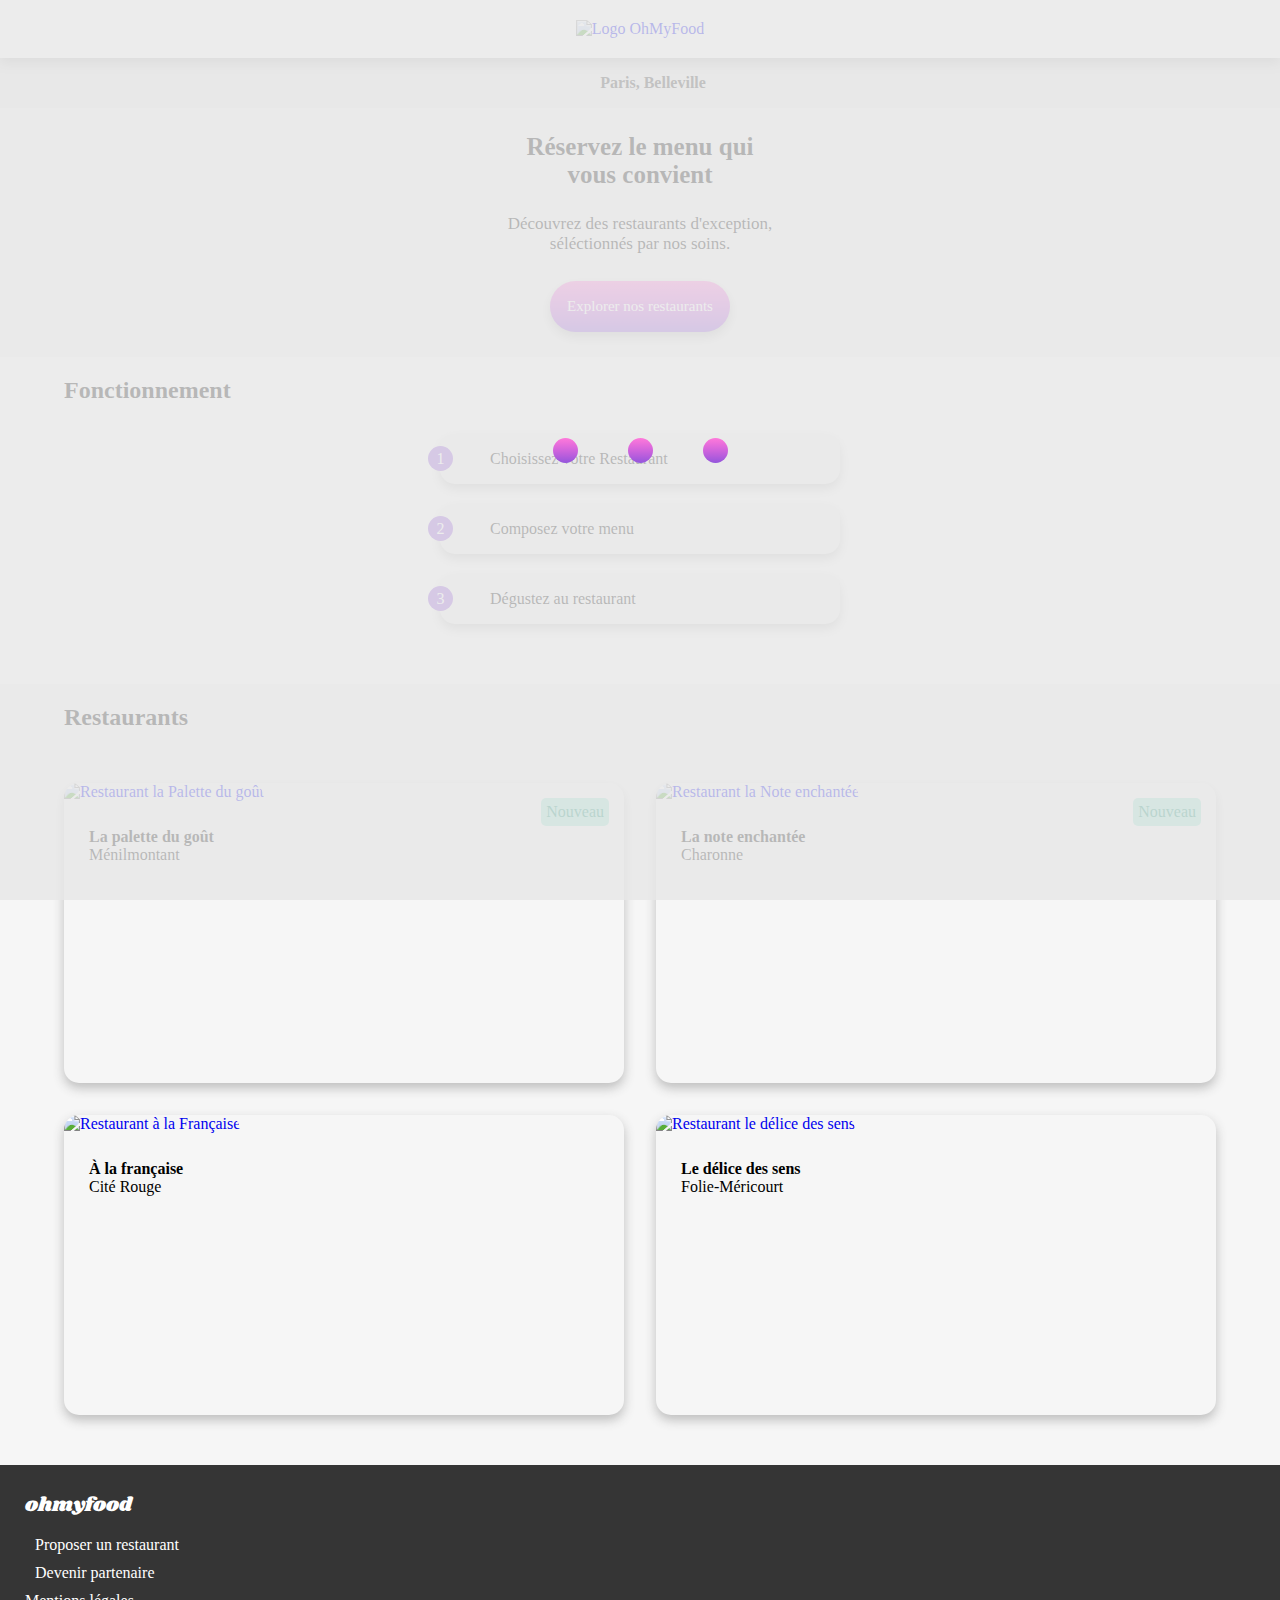
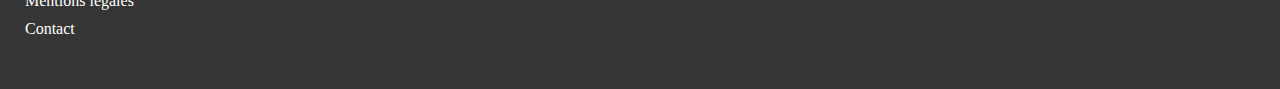
==== commit fcd99c5e: "deleted the "return home" icon in the home page" ====
--- a/index.html
+++ b/index.html
@@ -19,7 +19,6 @@
         <div class="loader__dot delay-6"></div>
     </div>
     <header class="header_index">
-        <a class="return_home_icon" href="index.html"> <i class="fas fa-arrow-left"></i> </a>
         <a href="#"><img src="img/logo/ohmyfood@2x.svg" alt="Logo OhMyFood"></a>
     </header>
 
--- a/css/style.min.css
+++ b/css/style.min.css
@@ -1 +1 @@
-@font-face{font-family:roboto;src:url(fonts/roboto/Roboto-Medium.ttf)}@font-face{font-family:Shrikhand;src:url(fonts/Shrikhand-Regular.ttf)}.loader{display:none;z-index:100;background:rgba(231,231,231,0.794);animation:loading 2s forwards linear;width:100%;height:100%;position:absolute;display:flex;align-items:center;justify-content:center}.loader__dot{background-image:linear-gradient(to top, #9356dc, #b35cdc, #cf64dc, #e86edb, #ff79da);width:25px;height:25px;margin:25px;border-radius:100%;animation:dots 1s forwards ease-in-out infinite;animation-delay:1s}@keyframes loading{0%{filter:opacity(1)}99%{filter:opacity(1)}100%{filter:opacity(0);display:none;z-index:0}}@keyframes dots{50%{margin-bottom:100px}}.body_index,.body_restaurant{margin:0;font-family:roboto}.header_index,.header_restaurant{display:flex;align-items:center;justify-content:center;position:relative;padding:20px 0px;box-shadow:0 5px 11px rgba(59,59,59,0.3)}.return_home_icon{color:black;font-size:larger;position:absolute;left:32px}.main_index,.main_restaurant{display:flex;flex-direction:column;align-items:center}footer{background:#353535;display:flex;align-items:center;justify-content:center}.footer_container{width:100%;max-width:1440px;color:white;padding:25px}.footer_container span{font-family:Shrikhand;font-size:20px}.footer_container ul{list-style:none;padding:0}.footer_container ul a{color:white;display:inline-block;margin-bottom:10px}.footer_container ul a i{margin-right:10px}button{z-index:1;color:white;background-image:linear-gradient(to top, #9356dc, #b35cdc, #cf64dc, #e86edb, #ff79da);border:none;padding:17px;margin:10px 0 25px 0;border-radius:50px;font-size:15px;font-family:roboto;box-shadow:0 5px 11px rgba(59,59,59,0.3);cursor:pointer}button:hover{animation:button_shadow 200ms cubic-bezier(0.25, 0.46, 0.45, 0.94) both}@keyframes button_shadow{0%{transform:translateZ(0);box-shadow:0 0 0 0 transparent}100%{transform:translateZ(50px);box-shadow:0 0 20px 0px rgba(0,0,0,0.35)}}.location{width:100%}.location a{display:flex;align-items:center;justify-content:center;color:#353535;background:#EAEAEA;font-weight:600}.location i{padding:13px}.hero{width:100%;display:flex;align-items:center;justify-content:center;flex-direction:column;background:#F6F6F6}.hero__title{font-size:25px;text-align:center}.hero__text{text-align:center;margin-top:0;font-size:17px}.functioning{display:flex;align-items:center;justify-content:center;flex-direction:column;width:90%;max-width:1440px}.functioning__title{align-self:flex-start;max-width:100%}.functioning__steps{display:flex;align-items:center;justify-content:center;flex-direction:row;width:100%;padding-bottom:50px}.step{box-shadow:0 5px 11px rgba(59,59,59,0.3);position:relative;display:flex;align-items:center;background:#F6F6F6;width:100%;max-width:400px;border-radius:15px;margin:10px}.step__number{display:flex;align-items:center;justify-content:center;color:white;height:25px;width:25px;border-radius:50px;background:#9356dc;position:absolute;left:-12px}.step i{color:grey;padding:25px}#restaurants{display:flex;align-items:center;justify-content:center;flex-direction:column;background:#F6F6F6;width:100%;padding-bottom:50px}.list{display:grid;width:90%;max-width:1440px;grid-template-columns:1fr 1fr;row-gap:32px;column-gap:32px}.list__title{grid-column:1 / -1;align-self:flex-start}.card{position:relative;border-radius:15px;box-shadow:0 5px 11px rgba(59,59,59,0.3);height:300px;width:100%}.card__new{position:absolute;top:15px;right:15px;background:#99e2d0;color:#0C8E6F;padding:5px;border-radius:5px}.card img{align-self:flex-start;border-radius:15px 15px 0 0;width:100%;height:210px;object-fit:cover}.card__info{text-decoration:none;color:black;padding:0 25px;display:flex;align-items:center;justify-content:center;justify-content:space-between;height:90px}.card__info i{font-size:25px}.heart_two{background:-webkit-linear-gradient(#9356dc, #ff79da);-webkit-background-clip:text;-webkit-text-fill-color:transparent;position:absolute;right:25px;opacity:0}.heart_two:hover{animation:heart 250ms forwards linear}@keyframes heart{0%{opacity:0}100%{opacity:1;transform:scale(1.1)}}.ht{right:30px}.restaurant_bg{width:100%;max-height:512px;object-fit:cover}.menu{width:100%;max-width:1440px;margin-top:-4rem;background:#F6F6F6;border-radius:50px 50px 0 0}.menu__title{position:relative;display:flex;align-items:center;justify-content:space-between;padding:10px 30px;font-size:18px;font-family:Shrikhand}.menu__title i{font-size:30px}.menu__button{display:flex;align-items:center;justify-content:center;padding:50px}.sub{display:grid;grid-template-columns:repeat(3, 1fr)}.sub__submenu{overflow:hidden}.sub__submenu__title{display:flex;flex-direction:column;text-transform:uppercase;margin-left:25px}.sub__submenu__title::after{content:"";width:50px;height:4px;background-color:#99e2d0;position:relative;top:4px}.meal{transform:scale(0);animation:apparition 600ms forwards ease-in-out;overflow:hidden;position:relative;box-shadow:0 5px 11px rgba(59,59,59,0.3);border-radius:10px;display:flex;padding:20px 25px;margin:25px;max-width:100%;background:white}.meal__name{width:100%;white-space:nowrap;text-overflow:ellipsis;overflow:hidden}.meal__price{padding:0 20px;justify-self:flex-end;align-self:flex-end;font-weight:500}.meal__confirmation{visibility:hidden;margin:-20px 0;height:80px;width:0px;background:#99E2D0}.meal:hover>.meal__confirmation{animation:confirmation 350ms forwards ease-in-out}@keyframes confirmation{0%{width:80px;margin-right:-80px}100%{width:80px;margin-right:-25px;visibility:visible}}@keyframes apparition{50%{transform:scale(1.05)}100%{transform:scale(1)}}.delay-0{animation-delay:100ms}.delay-1{animation-delay:200ms}.delay-2{animation-delay:300ms}.delay-3{animation-delay:400ms}.delay-4{animation-delay:500ms}.delay-5{animation-delay:600ms}.delay-6{animation-delay:700ms}.delay-7{animation-delay:800ms}.delay-8{animation-delay:900ms}.delay-9{animation-delay:1000ms}
+@import url("https://fonts.googleapis.com/css2?family=Shrikhand&display=swap");@font-face{font-family:roboto;src:url(fonts/roboto/Roboto-Medium.ttf)}.loader{display:none;z-index:100;background:rgba(231,231,231,0.794);animation:loading 2s forwards linear;width:100%;height:100%;position:absolute;display:flex;align-items:center;justify-content:center}.loader__dot{background-image:linear-gradient(to top, #9356dc, #b35cdc, #cf64dc, #e86edb, #ff79da);width:25px;height:25px;margin:25px;border-radius:100%;animation:dots 1s forwards ease-in-out infinite;animation-delay:1s}@keyframes loading{0%{filter:opacity(1)}99%{filter:opacity(1)}100%{filter:opacity(0);display:none;z-index:0}}@keyframes dots{50%{margin-bottom:100px}}a{text-decoration:none}.body_index,.body_restaurant{margin:0;font-family:roboto}.header_index,.header_restaurant{display:flex;align-items:center;justify-content:center;position:relative;padding:20px 0px;box-shadow:0 5px 11px rgba(59,59,59,0.3)}.return_home_icon{color:black;font-size:larger;position:absolute;left:32px}.main_index,.main_restaurant{display:flex;flex-direction:column;align-items:center}footer{background:#353535;display:flex;align-items:center;justify-content:center}.footer_container{width:100%;max-width:1440px;color:white;padding:25px}.footer_container span{font-family:'Shrikhand', cursive;font-size:20px}.footer_container ul{list-style:none;padding:0}.footer_container ul a{color:white;display:inline-block;margin-bottom:10px}.footer_container ul a i{margin-right:10px}button{z-index:1;color:white;background-image:linear-gradient(to top, #9356dc, #b35cdc, #cf64dc, #e86edb, #ff79da);border:none;padding:17px;margin:10px 0 25px 0;border-radius:50px;font-size:15px;font-family:roboto;box-shadow:0 5px 11px rgba(59,59,59,0.3);cursor:pointer}button:hover{animation:button_shadow 200ms cubic-bezier(0.25, 0.46, 0.45, 0.94) both}@keyframes button_shadow{0%{transform:translateZ(0);box-shadow:0 0 0 0 transparent}100%{transform:translateZ(50px);box-shadow:0 0 20px 0px rgba(0,0,0,0.35)}}.location{width:100%}.location a{display:flex;align-items:center;justify-content:center;color:#353535;background:#EAEAEA;font-weight:600}.location i{padding:13px}.hero{width:100%;display:flex;align-items:center;justify-content:center;flex-direction:column;background:#F6F6F6}.hero__title{font-size:25px;text-align:center}.hero__text{text-align:center;margin-top:0;font-size:17px}.functioning{display:flex;align-items:center;justify-content:center;flex-direction:column;width:90%;max-width:1440px}.functioning__title{align-self:flex-start;max-width:100%}.functioning__steps{display:flex;align-items:center;justify-content:center;flex-direction:row;width:100%;padding-bottom:50px}.step{box-shadow:0 5px 11px rgba(59,59,59,0.3);position:relative;display:flex;align-items:center;background:#F6F6F6;width:100%;max-width:400px;border-radius:15px;margin:10px}.step__number{display:flex;align-items:center;justify-content:center;color:white;height:25px;width:25px;border-radius:50px;background:#9356dc;position:absolute;left:-12px}.step i{color:grey;padding:25px}.step:hover{animation:step 400ms forwards ease-in-out}@keyframes step{100%{background:rgba(146,86,220,0.274)}}.step:hover i{color:#9356dc}#restaurants{display:flex;align-items:center;justify-content:center;flex-direction:column;background:#F6F6F6;width:100%;padding-bottom:50px}.list{display:grid;width:90%;max-width:1440px;grid-template-columns:1fr 1fr;row-gap:32px;column-gap:32px}.list__title{grid-column:1 / -1;align-self:flex-start}.card{position:relative;border-radius:15px;box-shadow:0 5px 11px rgba(59,59,59,0.3);height:300px;width:100%}.card__new{position:absolute;top:15px;right:15px;background:#99e2d0;color:#0C8E6F;padding:5px;border-radius:5px}.card img{align-self:flex-start;border-radius:15px 15px 0 0;width:100%;height:210px;object-fit:cover}.card__info{text-decoration:none;color:black;padding:0 25px;display:flex;align-items:center;justify-content:center;justify-content:space-between;height:90px}.card__info i{font-size:25px}.heart_two{background:-webkit-linear-gradient(#9356dc, #ff79da);-webkit-background-clip:text;-webkit-text-fill-color:transparent;position:absolute;right:25px;opacity:0}.heart_two:hover{animation:heart 250ms forwards linear}@keyframes heart{0%{opacity:0}100%{opacity:1;transform:scale(1.1)}}.ht{right:30px}.restaurant_bg{width:100%;max-height:512px;object-fit:cover}.menu{width:100%;max-width:1440px;margin-top:-4rem;background:#F6F6F6;border-radius:50px 50px 0 0}.menu__title{position:relative;display:flex;align-items:center;justify-content:space-between;padding:10px 30px;font-size:18px;font-family:'Shrikhand', cursive}.menu__title i{font-size:30px}.menu__button{display:flex;align-items:center;justify-content:center;padding:50px}.sub{display:grid;grid-template-columns:repeat(3, 1fr)}.sub__submenu{overflow:hidden}.sub__submenu__title{display:flex;flex-direction:column;text-transform:uppercase;margin-left:25px}.sub__submenu__title::after{content:"";width:50px;height:4px;background-color:#99e2d0;position:relative;top:4px}.meal{transform:scale(0);animation:apparition 600ms forwards ease-in-out;overflow:hidden;position:relative;box-shadow:0 5px 11px rgba(59,59,59,0.3);border-radius:10px;display:flex;padding:20px 25px;margin:25px;max-width:100%;background:white}.meal__name{width:100%;white-space:nowrap;text-overflow:ellipsis;overflow:hidden}.meal__price{padding:0 20px;justify-self:flex-end;align-self:flex-end;font-weight:500}.meal__confirmation{display:flex;align-items:center;justify-content:center;visibility:hidden;margin:-20px 0;height:80px;width:0px;background:#99E2D0}.meal:hover>.meal__confirmation{animation:confirmation 350ms forwards ease-in-out}.meal:hover .fa-check-circle{animation:confirmation_icon 350ms forwards ease-in-out}.fa-check-circle{color:white;font-size:35px;margin:32px;transform:rotate(180deg)}@keyframes confirmation{0%{width:80px;margin-right:-80px}100%{width:80px;margin-right:-25px;visibility:visible}}@keyframes confirmation_icon{100%{transform:rotate(0deg)}}@keyframes apparition{50%{transform:scale(1.05)}100%{transform:scale(1)}}.delay-0{animation-delay:100ms}.delay-1{animation-delay:200ms}.delay-2{animation-delay:300ms}.delay-3{animation-delay:400ms}.delay-4{animation-delay:500ms}.delay-5{animation-delay:600ms}.delay-6{animation-delay:700ms}.delay-7{animation-delay:800ms}.delay-8{animation-delay:900ms}.delay-9{animation-delay:1000ms}
